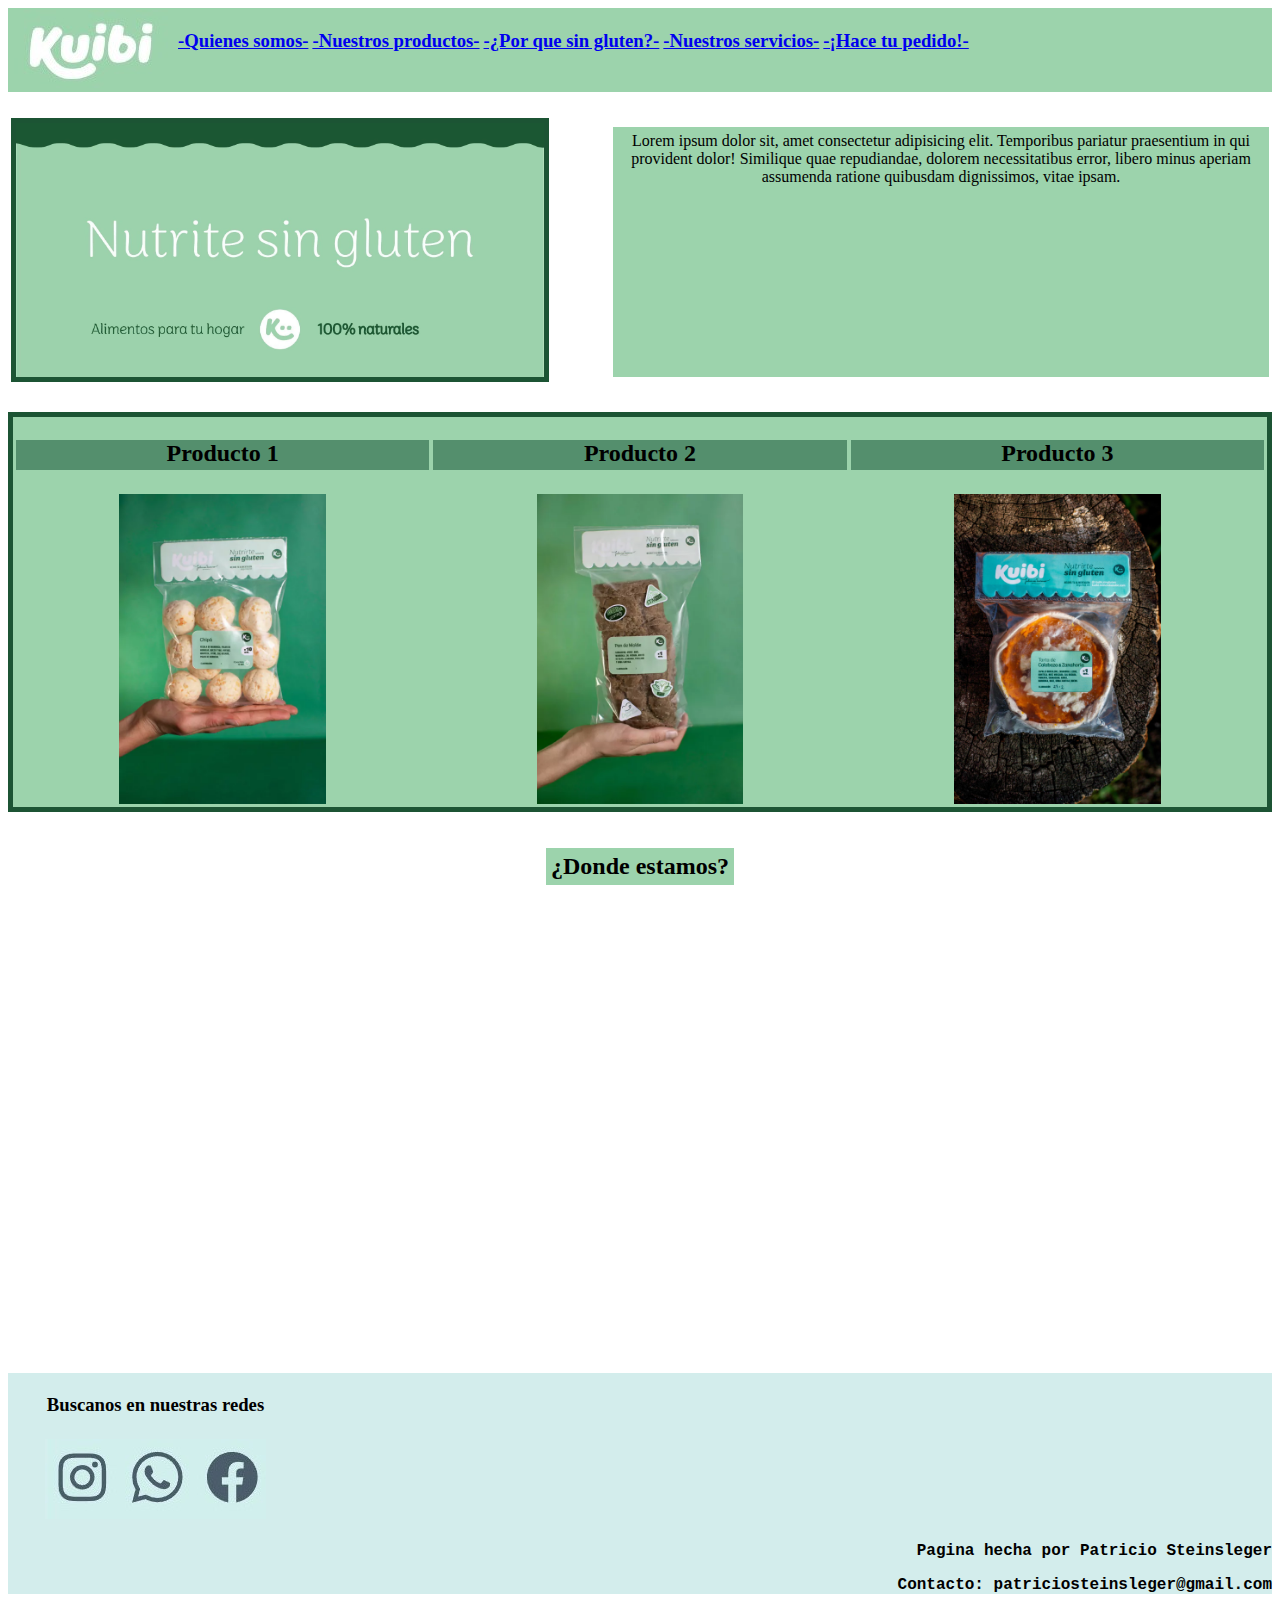
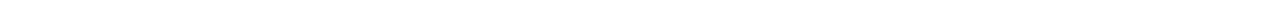
==== index.html @ 5eb5b75d "cambio a flex de nuestros" ====
<!DOCTYPE html>
<html lang="en">
<head>
    <meta charset="UTF-8">
    <meta name="viewport" content="width=device-width, initial-scale=1.0">
    <title>Document</title>
    <link rel="stylesheet" href="../CSS/styles.css">
</head>
<body>
    <header id="head">
        <img id="logo" src="./IMG/logo.jpg" alt="Logo kuibi">
        <div id="menu-nav"><nav><table><tr><td id="txt-head"><a href="./Paginas/quienes-somos.html"><h3>-Quienes somos-</h3></a></td> 
            <td id="txt-head"><a href="./Paginas/nuestros-p.html"><h3>-Nuestros productos-</h3></a></td>
            <td id="txt-head"><a href="./Paginas/sin-gluten.html"><h3>-¿Por que sin gluten?-</h3></a></td>
            <td id="txt-head"><a href="./Paginas/servicios.html"><h3>-Nuestros servicios-</h3></a></td>
            <td id="txt-head"><a href="https://kuibi.mitiendanube.com/productos/"><h3>-¡Hace tu pedido!-</h3></a></tr></td>
    </table></div> </header>

<p></p>

<section>
    <table>
        <tr>
        <td><img id="main1" src="../IMG/main 1.webp" alt="kuibi, nutrite sin gluten"></td>
        <td><p id="txt-main1">Lorem ipsum dolor sit, amet consectetur adipisicing elit. Temporibus pariatur praesentium in qui provident dolor! Similique quae repudiandae, dolorem necessitatibus error, libero minus aperiam assumenda ratione quibusdam dignissimos, vitae ipsam. </tr></p>
    </tr>
    </table>
</section>

<p></p>

<Section id="tabla-prod-1"><table> <tr>
    <td><h2 id="tabla-prod-index">Producto 1</h2></td>
    <td><h2 id="tabla-prod-index">Producto 2</h2></td>
    <td><h2 id="tabla-prod-index">Producto 3</h2></td>
</tr>

<tr>
    <td><img id="tabla-prod-img" src="../IMG/chipa.webp" alt="chipa"></td>
    <td><img id="tabla-prod-img" src="../IMG/pan-molde.webp" alt="pan de molde"></td>
    <td><img id="tabla-prod-img" src="../IMG/tarta-c.webp" alt="tarta de calabaza"></td>
</tr>

</table>

</Section>

<br>
<br>
<section>

    <h2 id="donde-estamos">¿Donde estamos?</h2> 
<br>
</section>

<section>
<p></p>
    <iframe id="mapa" src="https://www.google.com/maps/embed?pb=!1m18!1m12!1m3!1d314.72674366244917!2d-65.30485455877856!3d-26.816831592443336!2m3!1f0!2f0!3f0!3m2!1i1024!2i768!4f13.1!3m3!1m2!1s0x942243b03d2213b9%3A0x8ba1349583679317!2sCorralon.net%20-%20Materiales%20para%20la%20Construcci%C3%B3n%20en%20Yerba%20Buena%20Tucum%C3%A1n!5e0!3m2!1ses!2sar!4v1715132664530!5m2!1ses!2sar" width=100% height="450" style="border:0;" allowfullscreen="" loading="lazy" referrerpolicy="no-referrer-when-downgrade"></iframe>

</section>

<footer id="tabla-abajo">

<table > <!--tabla de abajo-->
<tr>
    <th><p id="texto-relleno-1"></p></th>
    <th><h3>Buscanos en nuestras redes</h3></th>
    <th></th>
</tr>
<tr>
    <th><p></p></th>
    <th><img src="../IMG/logos-contacto.jpg" alt="Logo de whatsapp, instagram y facebook"></th>
</tr>

</table>

<p id="texto-firma">Pagina hecha por Patricio Steinsleger</p>
<p id="texto-firma">Contacto: patriciosteinsleger@gmail.com</p>
</footer>
</body>
</html>
---- CSS/styles.css ----
*{
    box-sizing: border-box;
}

#txt-head{
    flex-direction: row;
    border-collapse: separate;
    border-spacing: 10px;
    }

#head {
    background-color: #9cd3ac;
}

#menu-nav{
    display: flex;
    display: inline-block;
    vertical-align: 80%;
}


#main1 {
    width: 90%;
    height: 90%;
    border: 5px solid #1c5434;
}

#txt-main1 {
    display: inline-block;
    justify-content: center;
    text-align: center;
    padding: 5px ; background-color:#9cd3ac;
    height: 250px;
}

#tabla-prod-index{
text-align: center;
background-color: #548f6d;
height: 30px;
}

#tabla-prod-1{
    background-color: #9cd3ac;
    border: 5px solid #1c5434
}

#tabla-prod-img {
    max-width:50%;
    max-height: 50%;
    display: block;
    margin-left: auto;
    margin-right: auto;
    border: 5px #1f4e34;
}


#donde-estamos{
    display: table; 
    margin: 0px auto 0px auto; 
    padding: 5px ; background-color:#9cd3ac;
    border: 5px #1c5434;
    
}

#mapa {
    border: 5px #1c5434;
}

#tabla-abajo{
    background-color: #d3edec;
}

#texto-relleno-1{
    width: 30px;
}

#texto-firma {
    text-align: right;
    font-family: 'Courier New', Courier, monospace;
    font-weight: bold;
}


/* Uso de flexbox (nuestros-p) */
#lista-head{
    display: flex;
    flex-direction: row;
    background-color: #9cd2ac;

}

.logo-head{
    flex-direction: column;
    list-style: none;
    margin-left: 15vw;
    align-self: right;
}

.txt-head{
    flex-direction: column;
    text-align: justify;
    list-style:none;
    background-color: #b1d6bc ;
    align-self: left;
    margin-left: 8px;
    padding: 5px 0px 5px;

}

#flex-productos{
    display: flex;
    flex-wrap: wrap;
    width: fit-content;
    text-align: center;
    background-color: #548f6d;
    justify-content: center;
}

#items-comida {
width: fit-content;
text-align: center;
background-color: #294d38;
border: #294d38;
}

.img-comida{
    width: 29vw;
    height: auto;
}

.item-grid {
    display: flex;
    flex-direction: column;
    margin: 20px;
}

#logos-contacto{
    background-color: #d3edec
}

.texto-foot {
    text-align: end;
}

/* Viewports */

@media all and (max-width: 600px){

.texto-titulo{
text-align: center;
}

.img-comida{
    width: 40vw;
    height: auto;
    align-items: center;
}

#lista-head{
flex-direction: column;
}
}
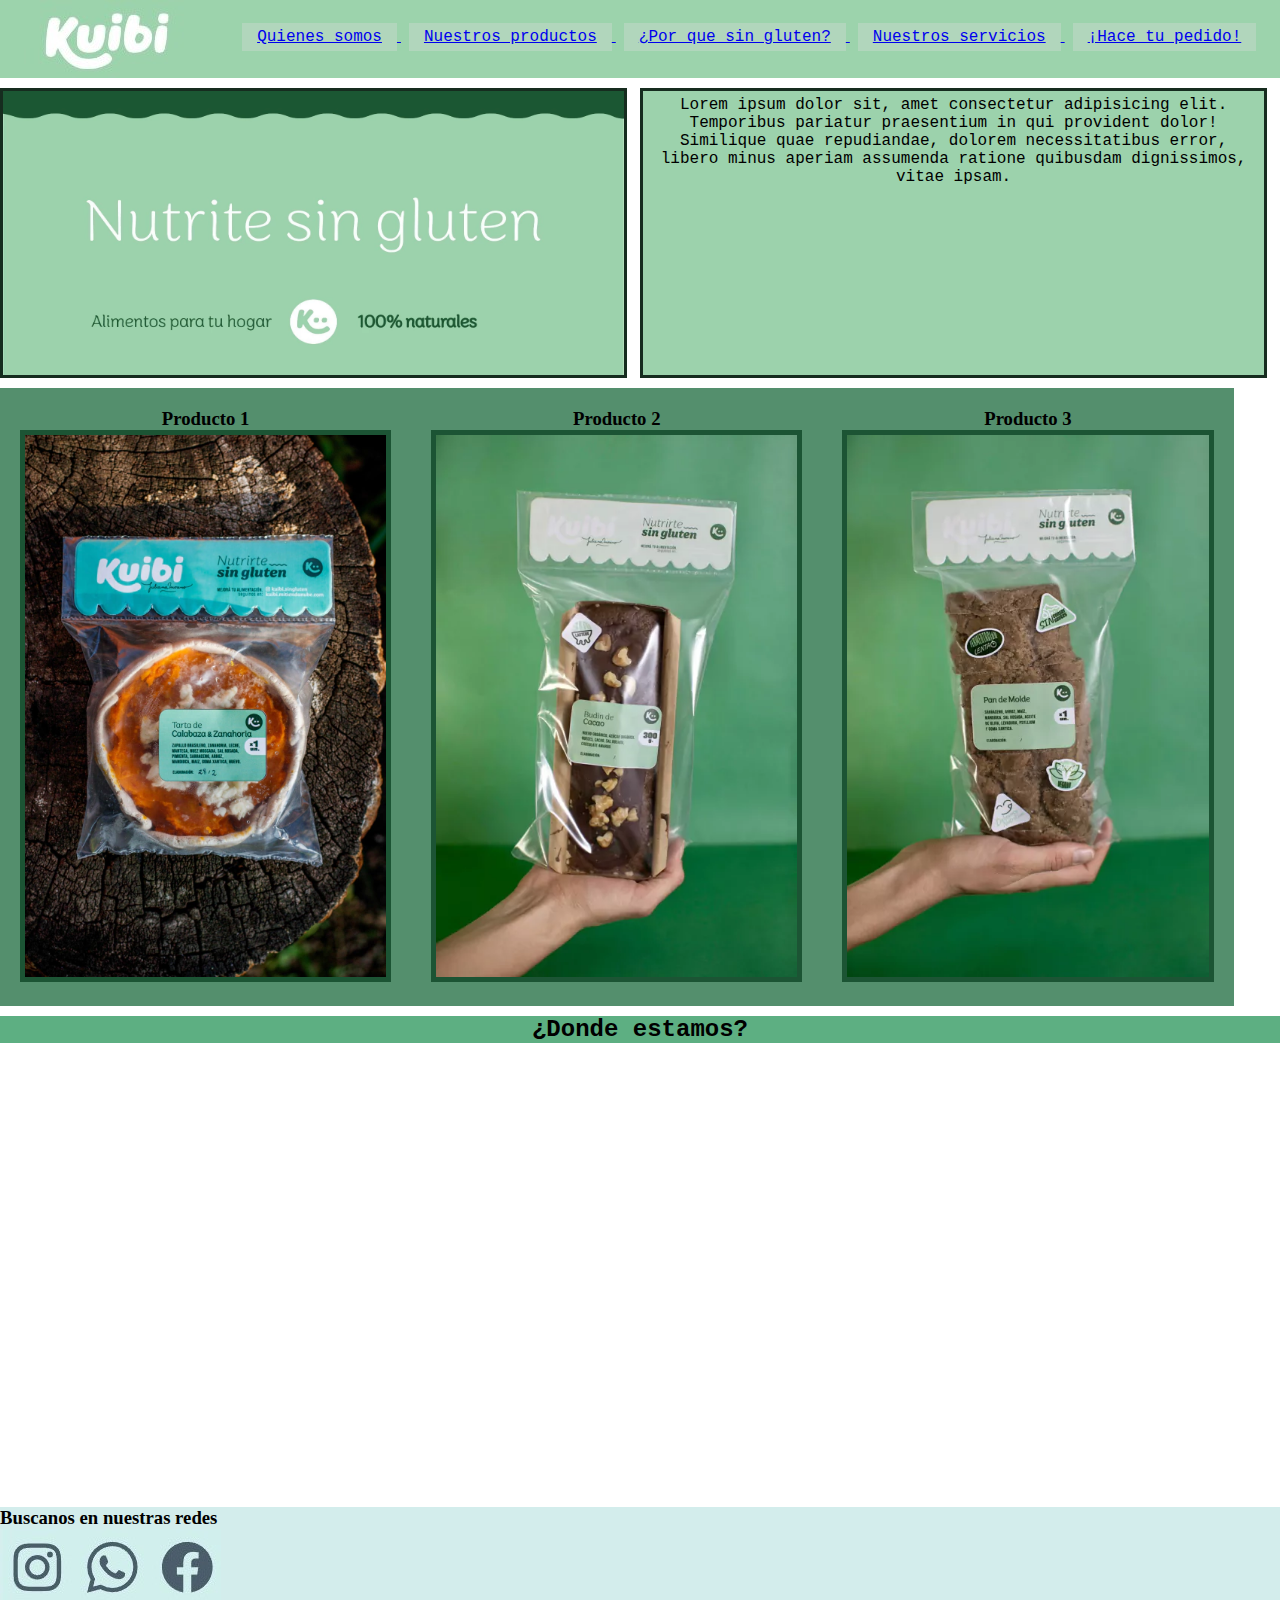
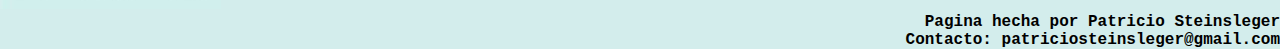
==== commit ae18a235: "Correcciones del profesor" ====
--- a/index.html
+++ b/index.html
@@ -1,81 +1,93 @@
 <!DOCTYPE html>
 <html lang="en">
+
 <head>
     <meta charset="UTF-8">
     <meta name="viewport" content="width=device-width, initial-scale=1.0">
     <title>Document</title>
     <link rel="stylesheet" href="../CSS/styles.css">
 </head>
+
 <body>
-    <header id="head">
-        <img id="logo" src="./IMG/logo.jpg" alt="Logo kuibi">
-        <div id="menu-nav"><nav><table><tr><td id="txt-head"><a href="./Paginas/quienes-somos.html"><h3>-Quienes somos-</h3></a></td> 
-            <td id="txt-head"><a href="./Paginas/nuestros-p.html"><h3>-Nuestros productos-</h3></a></td>
-            <td id="txt-head"><a href="./Paginas/sin-gluten.html"><h3>-¿Por que sin gluten?-</h3></a></td>
-            <td id="txt-head"><a href="./Paginas/servicios.html"><h3>-Nuestros servicios-</h3></a></td>
-            <td id="txt-head"><a href="https://kuibi.mitiendanube.com/productos/"><h3>-¡Hace tu pedido!-</h3></a></tr></td>
-    </table></div> </header>
+    <header class="head">
+        <img class="logo" src="./IMG/logo.jpg" alt="Logo kuibi">
+        <div>
+            <nav class="menu-nav">
+                <a href="./Paginas/quienes-somos.html">
+                    <p class="txt-head">Quienes somos</p>
+                </a>
+                <a href="./Paginas/nuestros-p.html">
+                    <p class="txt-head">Nuestros productos</p>
+                </a>
+                <a href="./Paginas/sin-gluten.html">
+                    <p class="txt-head">¿Por que sin gluten?</p>
+                </a>
+                <a href="./Paginas/servicios.html">
+                    <p class="txt-head">Nuestros servicios</p>
+                </a>
+                <a href="https://kuibi.mitiendanube.com/productos/">
+                    <p class="txt-head">¡Hace tu pedido!</p>
+                </a>
+            </nav>
+        </div>
+    </header>
 
-<p></p>
+    <main>
 
-<section>
-    <table>
-        <tr>
-        <td><img id="main1" src="../IMG/main 1.webp" alt="kuibi, nutrite sin gluten"></td>
-        <td><p id="txt-main1">Lorem ipsum dolor sit, amet consectetur adipisicing elit. Temporibus pariatur praesentium in qui provident dolor! Similique quae repudiandae, dolorem necessitatibus error, libero minus aperiam assumenda ratione quibusdam dignissimos, vitae ipsam. </tr></p>
-    </tr>
-    </table>
-</section>
+        <section class="imagen-y-txt">
+            <img class="main1" src="../IMG/main 1.webp" alt="kuibi, nutrite sin gluten"></td>
+            <div class="txt-main1"><p>Lorem ipsum dolor sit, amet consectetur adipisicing elit. Temporibus
+                pariatur
+                praesentium in qui provident dolor! Similique quae repudiandae, dolorem necessitatibus
+                error, libero minus aperiam assumenda ratione quibusdam dignissimos, vitae ipsam.</p>
+                </div>
+        </section>
 
-<p></p>
+        <section class="flex-productos">
+            <div class="item-grid">
+                <div>
+                    <h3>Producto 1</h3>
+                </div>
 
-<Section id="tabla-prod-1"><table> <tr>
-    <td><h2 id="tabla-prod-index">Producto 1</h2></td>
-    <td><h2 id="tabla-prod-index">Producto 2</h2></td>
-    <td><h2 id="tabla-prod-index">Producto 3</h2></td>
-</tr>
+                <div class=><img class="img-comida" src="./IMG/tarta-c.webp" alt="budin de cacao"></div>
+            </div>
 
-<tr>
-    <td><img id="tabla-prod-img" src="../IMG/chipa.webp" alt="chipa"></td>
-    <td><img id="tabla-prod-img" src="../IMG/pan-molde.webp" alt="pan de molde"></td>
-    <td><img id="tabla-prod-img" src="../IMG/tarta-c.webp" alt="tarta de calabaza"></td>
-</tr>
+            <div class="item-grid">
+                <div>
+                    <h3>Producto 2</h3>
+                </div>
 
-</table>
+                <div><img class="img-comida" src="./IMG/budin-cc.webp" alt="budin de cacao"></div>
+            </div>
 
-</Section>
+            <div class="item-grid">
+                <div>
+                    <h3>Producto 3</h3>
+                </div>
 
-<br>
-<br>
-<section>
+                <div><img class="img-comida" src="./IMG/pan-molde.webp" alt="budin de cacao"></div>
+        </section>
 
-    <h2 id="donde-estamos">¿Donde estamos?</h2> 
-<br>
-</section>
+        <section>
+            <h2 class="titulo-principal">¿Donde estamos?</h2>
+            <iframe class="mapa"
+                src="https://www.google.com/maps/embed?pb=!1m18!1m12!1m3!1d314.72674366244917!2d-65.30485455877856!3d-26.816831592443336!2m3!1f0!2f0!3f0!3m2!1i1024!2i768!4f13.1!3m3!1m2!1s0x942243b03d2213b9%3A0x8ba1349583679317!2sCorralon.net%20-%20Materiales%20para%20la%20Construcci%C3%B3n%20en%20Yerba%20Buena%20Tucum%C3%A1n!5e0!3m2!1ses!2sar!4v1715132664530!5m2!1ses!2sar"
+                width=100% height="450" style="border: 5px" allowfullscreen="" loading="lazy"
+                referrerpolicy="no-referrer-when-downgrade"></iframe>
+        </section>
 
-<section>
-<p></p>
-    <iframe id="mapa" src="https://www.google.com/maps/embed?pb=!1m18!1m12!1m3!1d314.72674366244917!2d-65.30485455877856!3d-26.816831592443336!2m3!1f0!2f0!3f0!3m2!1i1024!2i768!4f13.1!3m3!1m2!1s0x942243b03d2213b9%3A0x8ba1349583679317!2sCorralon.net%20-%20Materiales%20para%20la%20Construcci%C3%B3n%20en%20Yerba%20Buena%20Tucum%C3%A1n!5e0!3m2!1ses!2sar!4v1715132664530!5m2!1ses!2sar" width=100% height="450" style="border:0;" allowfullscreen="" loading="lazy" referrerpolicy="no-referrer-when-downgrade"></iframe>
+</body>
 
-</section>
+</main>
+<!--tabla de abajo-->
+<footer class="footer">
+    <p class="texto-relleno-1">
+    <h3>Buscanos en nuestras redes</h3>
+    </p>
+    <img src="../IMG/logos-contacto.jpg" alt="Logo de whatsapp, instagram y facebook"></th>
 
-<footer id="tabla-abajo">
+    <p class="texto-firma">Pagina hecha por Patricio Steinsleger</p>
+    <p class="texto-firma">Contacto: patriciosteinsleger@gmail.com</p>
+</footer>
 
-<table > <!--tabla de abajo-->
-<tr>
-    <th><p id="texto-relleno-1"></p></th>
-    <th><h3>Buscanos en nuestras redes</h3></th>
-    <th></th>
-</tr>
-<tr>
-    <th><p></p></th>
-    <th><img src="../IMG/logos-contacto.jpg" alt="Logo de whatsapp, instagram y facebook"></th>
-</tr>
-
-</table>
-
-<p id="texto-firma">Pagina hecha por Patricio Steinsleger</p>
-<p id="texto-firma">Contacto: patriciosteinsleger@gmail.com</p>
-</footer>
-</body>
 </html>--- a/CSS/styles.css
+++ b/CSS/styles.css
@@ -1,51 +1,87 @@
-*{
+* {
+    margin: 0;
+    padding: 0;
     box-sizing: border-box;
 }
 
-#txt-head{
+.txt-head {
+    display: flex;
+    display: inline;
     flex-direction: row;
     border-collapse: separate;
     border-spacing: 10px;
-    }
-
-#head {
+    justify-content: center;
+    flex-wrap: wrap;
+    font-family: bold, "Courier New";
+}
+
+.head {
     background-color: #9cd3ac;
-}
-
-#menu-nav{
+    display: flex;
+    justify-content: space-around
+}
+
+.menu-nav {
     display: flex;
     display: inline-block;
-    vertical-align: 80%;
-}
-
-
-#main1 {
-    width: 90%;
-    height: 90%;
+    vertical-align: -150%;
+}
+
+.imagen-y-txt{
+    display: grid;
+    grid-template-columns: 1fr 1fr;
+    grid-template-rows:300px;
+    padding-top: 10px;
+    font-family: "Courier New";
+}
+
+
+.main1 {
+    height: 290px;
+    width:49vw ;
     border: 5px solid #1c5434;
-}
-
-#txt-main1 {
+    display: inline;
+    grid-column: 1/2;
+    border: 3px solid #162c1f;
+    background-color: #9cd2ac;
+}
+
+.txt-main1 {
     display: inline-block;
-    justify-content: center;
-    text-align: center;
-    padding: 5px ; background-color:#9cd3ac;
-    height: 250px;
-}
-
-#tabla-prod-index{
-text-align: center;
-background-color: #548f6d;
-height: 30px;
-}
-
-#tabla-prod-1{
+    justify-content: top;
+    text-align: center;
+    padding: 5px;
+    background-color: #9cd3ac;
+    height: 290px;
+    width:49vw;
+    grid-column: 2/3;
+    border: 3px solid #162c1f;
+    background-color: #9cd2ac;
+    font-family: "Courier New";
+}
+
+.titulo-principal {
+    text-align: center;
+    display:block;
+    background-color: #5daf82;
+    margin-top: 10px;
+    margin-bottom: 10px;
+    font-family: "Courier New";
+}
+
+.tabla-prod-index {
+    align-items: center;
+    background-color: #548f6d;
+    height: 30px;
+}
+
+.tabla-prod-1 {
     background-color: #9cd3ac;
     border: 5px solid #1c5434
 }
 
-#tabla-prod-img {
-    max-width:50%;
+.tabla-prod-img {
+    max-width: 50%;
     max-height: 50%;
     display: block;
     margin-left: auto;
@@ -53,28 +89,20 @@
     border: 5px #1f4e34;
 }
 
-
-#donde-estamos{
-    display: table; 
-    margin: 0px auto 0px auto; 
-    padding: 5px ; background-color:#9cd3ac;
+.mapa {
     border: 5px #1c5434;
-    
-}
-
-#mapa {
-    border: 5px #1c5434;
-}
-
-#tabla-abajo{
+}
+
+.footer {
     background-color: #d3edec;
 }
 
-#texto-relleno-1{
+.texto-relleno-1 {
     width: 30px;
-}
-
-#texto-firma {
+    font-family: "Courier New";
+}
+
+.texto-firma {
     text-align: right;
     font-family: 'Courier New', Courier, monospace;
     font-weight: bold;
@@ -82,49 +110,51 @@
 
 
 /* Uso de flexbox (nuestros-p) */
-#lista-head{
+.lista-head {
     display: flex;
     flex-direction: row;
     background-color: #9cd2ac;
 
 }
 
-.logo-head{
+.logo-head {
     flex-direction: column;
     list-style: none;
-    margin-left: 15vw;
-    align-self: right;
-}
-
-.txt-head{
-    flex-direction: column;
+    
+}
+
+.txt-head {
+    flex-direction: row;
     text-align: justify;
-    list-style:none;
-    background-color: #b1d6bc ;
+    list-style: none;
+    background-color: #b1d6bc;
     align-self: left;
     margin-left: 8px;
-    padding: 5px 0px 5px;
-
-}
-
-#flex-productos{
+    margin-top: 25px;
+    padding: 5px 15px 5px;
+    font-family: "Courier New";
+}
+
+.flex-productos {
     display: flex;
     flex-wrap: wrap;
     width: fit-content;
     text-align: center;
     background-color: #548f6d;
     justify-content: center;
-}
-
-#items-comida {
-width: fit-content;
-text-align: center;
-background-color: #294d38;
-border: #294d38;
-}
-
-.img-comida{
+
+}
+
+.items-comida {
+    width: fit-content;
+    text-align: center;
+    background-color: #294d38;
+    border: 5px solid #1c5434;
+}
+
+.img-comida {
     width: 29vw;
+    border: 5px solid #1c5434;
     height: auto;
 }
 
@@ -134,29 +164,247 @@
     margin: 20px;
 }
 
-#logos-contacto{
+.logos-contacto {
     background-color: #d3edec
 }
 
 .texto-foot {
     text-align: end;
-}
+    background-color: #d3edec;
+    font-family: "Courier New";
+}
+.texto-buscanos{
+    background-color: #d3edec;
+    font-family: "Courier New";
+}
+
 
 /* Viewports */
 
-@media all and (max-width: 600px){
-
-.texto-titulo{
-text-align: center;
-}
-
-.img-comida{
-    width: 40vw;
-    height: auto;
-    align-items: center;
-}
-
-#lista-head{
-flex-direction: column;
-}
-}+@media all and (max-width: 600px) {
+
+    .imagen-y-txt{
+        display: grid;
+        grid-template-columns: 1fr;
+        grid-template-rows: 300px 300px;
+        padding-top: 10px;
+    }
+    
+    .logo{
+        width: 200px;
+        height: 100px;
+    }
+
+    .txt-head{
+        display: block;
+    }
+
+    .head {
+        background-color: #9cd3ac;
+        flex-direction: column;
+        justify-content: space-around
+    }
+    
+    .main1 {
+        height: 290px;
+        width:49vw ;
+        border: 5px solid #1c5434;
+        display: inline;
+        grid-column: 1/2;
+        border: 3px solid #162c1f;
+        background-color: #9cd2ac;
+    }
+    
+    .txt-main1 {
+        display: inline-block;
+        justify-content: top;
+        text-align: center;
+        padding: 5px;
+        background-color: #9cd3ac;
+        height: 290px;
+        width:49vw;
+        grid-column: -2/-1;
+        border: 3px solid #162c1f;
+        background-color: #9cd2ac
+    }
+
+    .titulo-principal {
+        text-align: center;
+    }
+
+    .img-comida {
+        width: 40vw;
+        height: auto;
+        align-items: center;
+    }
+
+    .lista-head {
+        flex-direction: column;
+    }
+
+    /* Viewports footer*/
+    .logos-contacto{
+        display: flex;
+        justify-content: center;
+    }
+
+    .txt-main1{
+        width: 100vw;
+    }
+
+    .main1{
+        width: 100vw;
+    }
+
+
+}
+
+
+/* Uso de grids (servicios) */
+
+@media screen and (max-width: 601px) {
+
+    .grid-servicios {
+        display: grid;
+        grid-template-columns: 1fr 1fr 1fr;
+        grid-template-rows: 80px 200px 80px 200px 80px 200px;
+        border: 1px solid #162c1f;
+        background-color: #5daf82;
+    }
+
+    .titulo-producto-servicios1 {
+        grid-column: 1/3;
+        border: 3px solid #162c1f;
+        background-color: #427458;
+        font-family: "Courier New";
+    }
+
+    .descripcion-producto-servicios1 {
+        grid-column: 1/3;
+        border: 3px solid #162c1f;
+    }
+
+    .img-producto-servicios1 {
+        grid-row: -7/ span -5;
+        max-width: 85%;
+        border: 3px solid #162c1f;
+        object-fit: cover;
+    }
+
+    .img-producto-servicios2 {
+        grid-row: -5/ span -3;
+        max-width: 85%;
+        border: 3px solid #162c1f;
+        object-fit: cover;
+    }
+
+    .img-producto-servicios3 {
+        grid-row: -3/ span -1;
+        max-width: 85%;
+        border: 3px solid #162c1f;
+        object-fit: cover;
+    }
+
+}
+
+.grid-servicios {
+    display: grid;
+    grid-template-columns: 1fr 1fr 1fr 1fr 1fr;
+    grid-template-rows: 80px 200px 80px 200px 80px 200px;
+    border: 1px solid #162c1f;
+    background-color: #5daf82;
+}
+
+.titulo-producto-servicios1 {
+    grid-column: 1/5;
+    border: 3px solid #162c1f;
+    background-color: #427458;
+    text-align: center;
+    padding: 20px;
+    font-family: "Courier New";
+}
+
+.descripcion-producto-servicios1 {
+    grid-column: 1/5;
+    border: 3px solid #162c1f;
+}
+
+.img-producto-servicios1 {
+    grid-row: -7/ span -5;
+    border: 3px solid #162c1f;
+    width: 280px;
+    height: 280px;
+}
+
+.img-producto-servicios2 {
+    grid-row: -5/ span -3;
+    width: 280px;
+    height: 280px;
+    border: 3px solid #162c1f;
+}
+
+.img-producto-servicios3 {
+    grid-row: -3/ span -1;
+    width: 280px;
+    height: 280px;
+    border: 3px solid #162c1f;
+}
+
+.mini-titulo{
+    background-color: #7fad94;
+    border: 5px, bold, #162c1f;
+    margin-top: 15px;
+    margin-bottom: 15px;
+    padding: 5px;
+    font-family: "Courier New";
+}
+
+
+.mini-titulo-quienes1{
+    font-family: bold, "Courier New";
+    position: sticky;
+    top: 15px;
+    background-color: #7fad94;
+    border: 5px, bold, #162c1f;
+    margin-top: 15px;
+    margin-bottom: 15px;
+    padding: 5px;
+    text-align: center;
+    font-family: "Courier New";
+}
+
+.mini-titulo-quienes2{
+    font-family: bold, "Courier New";
+    position: sticky;
+    top: 15px;
+    background-color: #7fad94;
+    border: 5px, bold, #162c1f;
+    margin-top: 15px;
+    margin-bottom: 15px;
+    padding: 5px;
+    text-align: center;
+    font-family: "Courier New";
+}
+
+.mini-titulo-quienes3{
+    font-family: bold, "Courier New";
+    position: sticky;
+    top: 15px;
+    background-color: #7fad94;
+    border: 5px, bold, #162c1f;
+    margin-top: 15px;
+    margin-bottom: 15px;
+    padding: 5px;
+    text-align: center;
+    font-family: "Courier New";
+}
+
+.img-sin-gluten{
+    float: left;
+    margin: 5px;
+    border: 3px solid #162c1f;
+    background-color: #162c1f;
+    width: 250px;
+    height: 200px;
+}
+
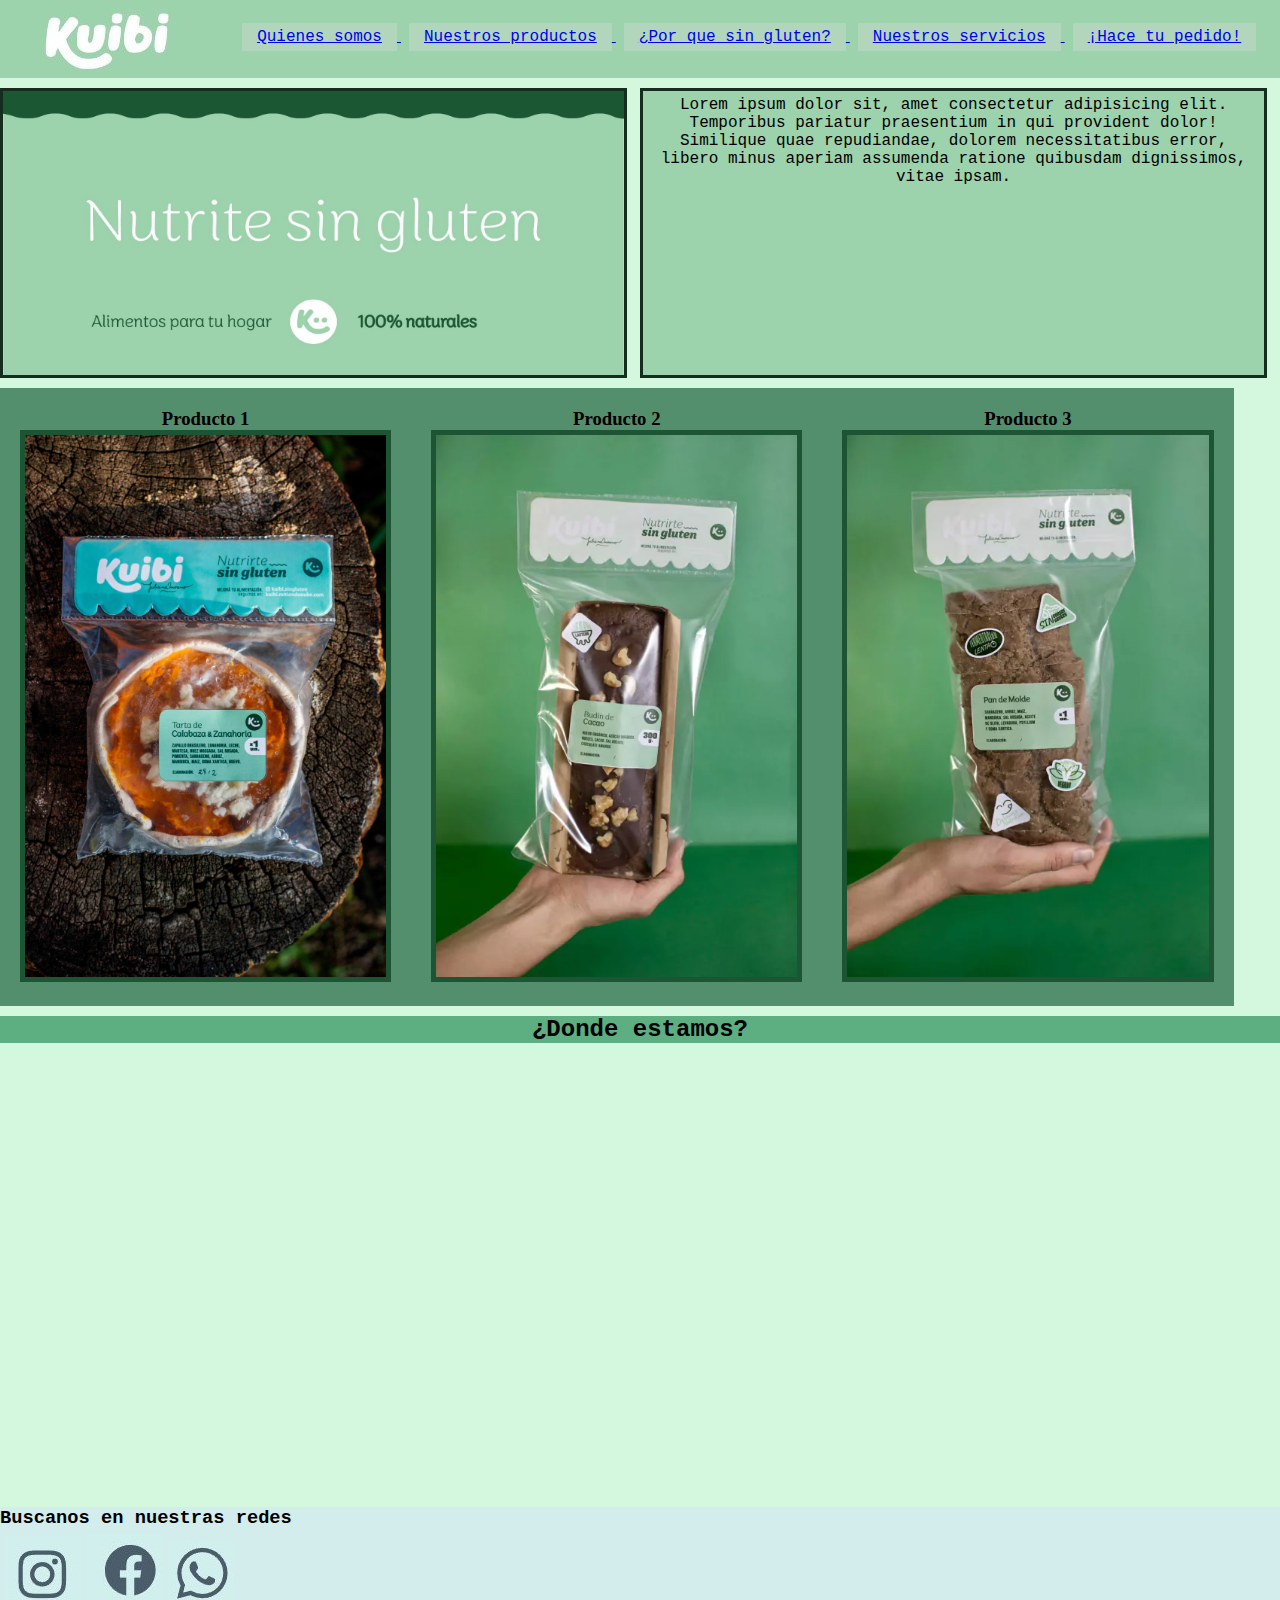
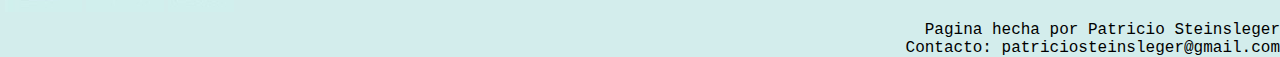
==== commit 123222c4: "agregado de nesting y de @if" ====
--- a/index.html
+++ b/index.html
@@ -8,7 +8,7 @@
     <link rel="stylesheet" href="../CSS/styles.css">
 </head>
 
-<body>
+<body class="fondogral">
     <header class="head">
         <img class="logo" src="./IMG/logo.jpg" alt="Logo kuibi">
         <div>
@@ -79,15 +79,22 @@
 </body>
 
 </main>
-<!--tabla de abajo-->
-<footer class="footer">
-    <p class="texto-relleno-1">
-    <h3>Buscanos en nuestras redes</h3>
-    </p>
-    <img src="../IMG/logos-contacto.jpg" alt="Logo de whatsapp, instagram y facebook"></th>
-
-    <p class="texto-firma">Pagina hecha por Patricio Steinsleger</p>
-    <p class="texto-firma">Contacto: patriciosteinsleger@gmail.com</p>
+<footer>
+    <article>
+        <h3 class="texto-buscanos">Buscanos en nuestras redes</h3>
+        <section class="logos-contacto">
+            <a class="logos-footer-insta" href="https://www.instagram.com/kuibi.singluten/"><img
+                    src="../IMG/logo-insta.jpg" alt="logo de instagam"></a>
+            <a href="https://www.facebook.com"><img class="logos-footer-fb" src="../IMG/logo-fb.jpg"
+                    alt="logo de facebook"></a>
+            <a href="https://web.whatsapp.com/"><img class="logos-footer-wp" src="../IMG/logo-wp.png"
+                    alt="logo de whatsapp"></a>
+        </section>
+        <section>
+            <p class="texto-foot">Pagina hecha por Patricio Steinsleger</p>
+            <p class="texto-foot">Contacto: patriciosteinsleger@gmail.com</p>
+        </section>
+    </article>
 </footer>
 
 </html>--- a/CSS/styles.css
+++ b/CSS/styles.css
@@ -1,410 +1,388 @@
 * {
-    margin: 0;
-    padding: 0;
-    box-sizing: border-box;
+  margin: 0;
+  padding: 0;
+  box-sizing: border-box;
+}
+
+/* Variables */
+/* Me gustaria poder cambiar el color de fondo acorde a la hora, pero creo que aun no llegamos a eso */
+.fondogral {
+  background-color: #d3f8de;
 }
 
 .txt-head {
-    display: flex;
-    display: inline;
-    flex-direction: row;
-    border-collapse: separate;
-    border-spacing: 10px;
-    justify-content: center;
-    flex-wrap: wrap;
-    font-family: bold, "Courier New";
+  display: flex;
+  display: inline;
+  flex-direction: row;
+  border-collapse: separate;
+  border-spacing: 10px;
+  justify-content: center;
+  flex-wrap: wrap;
+  font-family: bold, "Courier New";
+  font-size: 16px;
+}
+
+.txt-head:hover {
+  font-size: 20px;
 }
 
 .head {
+  background-color: #9cd3ac;
+  display: flex;
+  justify-content: space-around;
+}
+
+.menu-nav {
+  display: flex;
+  display: inline-block;
+  vertical-align: -150%;
+}
+
+.imagen-y-txt {
+  display: grid;
+  grid-template-columns: 1fr 1fr;
+  grid-template-rows: 300px;
+  padding-top: 10px;
+  font-family: "Courier New";
+}
+
+.main1 {
+  height: 290px;
+  width: 49vw;
+  border: 5px solid #1c5434;
+  display: inline;
+  grid-column: 1/2;
+  border: 3px solid #162c1f;
+  background-color: #9cd2ac;
+}
+
+.txt-main1 {
+  display: inline-block;
+  justify-content: top;
+  text-align: center;
+  padding: 5px;
+  background-color: #9cd3ac;
+  height: 290px;
+  width: 49vw;
+  grid-column: 2/3;
+  border: 3px solid #162c1f;
+  background-color: #9cd2ac;
+  font-family: "Courier New";
+}
+
+.titulo-principal {
+  text-align: center;
+  display: block;
+  background-color: #5daf82;
+  margin-top: 10px;
+  margin-bottom: 10px;
+  font-family: "Courier New";
+}
+
+.tabla-prod-index {
+  align-items: center;
+  background-color: #548f6d;
+  height: 30px;
+}
+
+.tabla-prod-1 {
+  background-color: #9cd3ac;
+  border: 5px solid #1c5434;
+}
+
+.tabla-prod-img {
+  max-width: 50%;
+  max-height: 50%;
+  display: block;
+  margin-left: auto;
+  margin-right: auto;
+  border: 5px #1f4e34;
+}
+
+.mapa {
+  border: 5px #1c5434;
+}
+
+.footer {
+  background-color: #d3edec;
+}
+
+.texto-relleno-1 {
+  width: 30px;
+  font-family: "Courier New";
+}
+
+.texto-firma {
+  text-align: right;
+  font-family: "Courier New", Courier, monospace;
+  font-weight: bold;
+}
+
+/* Uso de flexbox (nuestros-p) */
+.lista-head {
+  display: flex;
+  flex-direction: row;
+  background-color: #9cd2ac;
+}
+
+.logo-head {
+  flex-direction: column;
+  list-style: none;
+}
+
+.txt-head {
+  flex-direction: row;
+  text-align: justify;
+  list-style: none;
+  background-color: #b1d6bc;
+  align-self: left;
+  margin-left: 8px;
+  margin-top: 25px;
+  padding: 5px 15px 5px;
+  font-family: "Courier New";
+}
+
+.flex-productos {
+  display: flex;
+  flex-wrap: wrap;
+  width: fit-content;
+  text-align: center;
+  background-color: #548f6d;
+  justify-content: center;
+}
+
+.items-comida {
+  width: fit-content;
+  text-align: center;
+  background-color: #294d38;
+  border: 5px solid #1c5434;
+}
+
+.img-comida {
+  width: 29vw;
+  border: 5px solid #1c5434;
+  height: auto;
+}
+
+.item-grid {
+  display: flex;
+  flex-direction: column;
+  margin: 20px;
+}
+
+.logos-contacto {
+  background-color: #d3edec;
+  padding: 5px;
+}
+
+.texto-foot {
+  text-align: end;
+  background-color: #d3edec;
+  font-family: "Courier New";
+}
+
+.texto-buscanos {
+  background-color: #d3edec;
+  font-family: "Courier New";
+}
+
+/* Viewports */
+@media all and (max-width: 600px) {
+  .imagen-y-txt {
+    display: grid;
+    grid-template-columns: 1fr;
+    grid-template-rows: 300px 300px;
+    padding-top: 10px;
+  }
+  .logo {
+    width: 200px;
+    height: 100px;
+  }
+  .txt-head {
+    display: block;
+  }
+  .head {
     background-color: #9cd3ac;
-    display: flex;
-    justify-content: space-around
-}
-
-.menu-nav {
-    display: flex;
-    display: inline-block;
-    vertical-align: -150%;
-}
-
-.imagen-y-txt{
-    display: grid;
-    grid-template-columns: 1fr 1fr;
-    grid-template-rows:300px;
-    padding-top: 10px;
-    font-family: "Courier New";
-}
-
-
-.main1 {
+    flex-direction: column;
+    justify-content: space-around;
+  }
+  .main1 {
     height: 290px;
-    width:49vw ;
+    width: 49vw;
     border: 5px solid #1c5434;
     display: inline;
     grid-column: 1/2;
     border: 3px solid #162c1f;
     background-color: #9cd2ac;
-}
-
-.txt-main1 {
+  }
+  .txt-main1 {
     display: inline-block;
     justify-content: top;
     text-align: center;
     padding: 5px;
     background-color: #9cd3ac;
     height: 290px;
-    width:49vw;
-    grid-column: 2/3;
+    width: 49vw;
+    grid-column: -2/-1;
     border: 3px solid #162c1f;
     background-color: #9cd2ac;
-    font-family: "Courier New";
-}
-
-.titulo-principal {
+  }
+  .titulo-principal {
     text-align: center;
-    display:block;
-    background-color: #5daf82;
-    margin-top: 10px;
-    margin-bottom: 10px;
-    font-family: "Courier New";
-}
-
-.tabla-prod-index {
+  }
+  .img-comida {
+    width: 40vw;
+    height: auto;
     align-items: center;
-    background-color: #548f6d;
-    height: 30px;
-}
-
-.tabla-prod-1 {
-    background-color: #9cd3ac;
-    border: 5px solid #1c5434
-}
-
-.tabla-prod-img {
-    max-width: 50%;
-    max-height: 50%;
-    display: block;
-    margin-left: auto;
-    margin-right: auto;
-    border: 5px #1f4e34;
-}
-
-.mapa {
-    border: 5px #1c5434;
-}
-
-.footer {
-    background-color: #d3edec;
-}
-
-.texto-relleno-1 {
-    width: 30px;
-    font-family: "Courier New";
-}
-
-.texto-firma {
-    text-align: right;
-    font-family: 'Courier New', Courier, monospace;
-    font-weight: bold;
-}
-
-
-/* Uso de flexbox (nuestros-p) */
-.lista-head {
+  }
+  .lista-head {
+    flex-direction: column;
+  }
+  /* Viewports footer*/
+  .logos-contacto {
     display: flex;
-    flex-direction: row;
-    background-color: #9cd2ac;
-
-}
-
-.logo-head {
-    flex-direction: column;
-    list-style: none;
-    
-}
-
-.txt-head {
-    flex-direction: row;
-    text-align: justify;
-    list-style: none;
-    background-color: #b1d6bc;
-    align-self: left;
-    margin-left: 8px;
-    margin-top: 25px;
-    padding: 5px 15px 5px;
-    font-family: "Courier New";
-}
-
-.flex-productos {
-    display: flex;
-    flex-wrap: wrap;
-    width: fit-content;
-    text-align: center;
-    background-color: #548f6d;
     justify-content: center;
-
-}
-
-.items-comida {
-    width: fit-content;
-    text-align: center;
-    background-color: #294d38;
-    border: 5px solid #1c5434;
-}
-
-.img-comida {
-    width: 29vw;
-    border: 5px solid #1c5434;
-    height: auto;
-}
-
-.item-grid {
-    display: flex;
-    flex-direction: column;
-    margin: 20px;
-}
-
-.logos-contacto {
-    background-color: #d3edec
-}
-
-.texto-foot {
-    text-align: end;
-    background-color: #d3edec;
-    font-family: "Courier New";
-}
-.texto-buscanos{
-    background-color: #d3edec;
-    font-family: "Courier New";
-}
-
-
-/* Viewports */
-
-@media all and (max-width: 600px) {
-
-    .imagen-y-txt{
-        display: grid;
-        grid-template-columns: 1fr;
-        grid-template-rows: 300px 300px;
-        padding-top: 10px;
-    }
-    
-    .logo{
-        width: 200px;
-        height: 100px;
-    }
-
-    .txt-head{
-        display: block;
-    }
-
-    .head {
-        background-color: #9cd3ac;
-        flex-direction: column;
-        justify-content: space-around
-    }
-    
-    .main1 {
-        height: 290px;
-        width:49vw ;
-        border: 5px solid #1c5434;
-        display: inline;
-        grid-column: 1/2;
-        border: 3px solid #162c1f;
-        background-color: #9cd2ac;
-    }
-    
-    .txt-main1 {
-        display: inline-block;
-        justify-content: top;
-        text-align: center;
-        padding: 5px;
-        background-color: #9cd3ac;
-        height: 290px;
-        width:49vw;
-        grid-column: -2/-1;
-        border: 3px solid #162c1f;
-        background-color: #9cd2ac
-    }
-
-    .titulo-principal {
-        text-align: center;
-    }
-
-    .img-comida {
-        width: 40vw;
-        height: auto;
-        align-items: center;
-    }
-
-    .lista-head {
-        flex-direction: column;
-    }
-
-    /* Viewports footer*/
-    .logos-contacto{
-        display: flex;
-        justify-content: center;
-    }
-
-    .txt-main1{
-        width: 100vw;
-    }
-
-    .main1{
-        width: 100vw;
-    }
-
-
-}
-
-
+  }
+  .txt-main1 {
+    width: 100vw;
+  }
+  .main1 {
+    width: 100vw;
+  }
+}
 /* Uso de grids (servicios) */
-
 @media screen and (max-width: 601px) {
-
-    .grid-servicios {
-        display: grid;
-        grid-template-columns: 1fr 1fr 1fr;
-        grid-template-rows: 80px 200px 80px 200px 80px 200px;
-        border: 1px solid #162c1f;
-        background-color: #5daf82;
-    }
-
-    .titulo-producto-servicios1 {
-        grid-column: 1/3;
-        border: 3px solid #162c1f;
-        background-color: #427458;
-        font-family: "Courier New";
-    }
-
-    .descripcion-producto-servicios1 {
-        grid-column: 1/3;
-        border: 3px solid #162c1f;
-    }
-
-    .img-producto-servicios1 {
-        grid-row: -7/ span -5;
-        max-width: 85%;
-        border: 3px solid #162c1f;
-        object-fit: cover;
-    }
-
-    .img-producto-servicios2 {
-        grid-row: -5/ span -3;
-        max-width: 85%;
-        border: 3px solid #162c1f;
-        object-fit: cover;
-    }
-
-    .img-producto-servicios3 {
-        grid-row: -3/ span -1;
-        max-width: 85%;
-        border: 3px solid #162c1f;
-        object-fit: cover;
-    }
-
-}
-
-.grid-servicios {
+  .grid-servicios {
     display: grid;
-    grid-template-columns: 1fr 1fr 1fr 1fr 1fr;
+    grid-template-columns: 1fr 1fr 1fr;
     grid-template-rows: 80px 200px 80px 200px 80px 200px;
     border: 1px solid #162c1f;
     background-color: #5daf82;
+  }
+  .titulo-producto-servicios1 {
+    grid-column: 1/3;
+    border: 3px solid #162c1f;
+    background-color: #427458;
+    font-family: "Courier New";
+  }
+  .descripcion-producto-servicios1 {
+    grid-column: 1/3;
+    border: 3px solid #162c1f;
+  }
+  .img-producto-servicios1 {
+    grid-row: -7/span -5;
+    max-width: 85%;
+    border: 3px solid #162c1f;
+    object-fit: cover;
+  }
+  .img-producto-servicios2 {
+    grid-row: -5/span -3;
+    max-width: 85%;
+    border: 3px solid #162c1f;
+    object-fit: cover;
+  }
+  .img-producto-servicios3 {
+    grid-row: -3/span -1;
+    max-width: 85%;
+    border: 3px solid #162c1f;
+    object-fit: cover;
+  }
+}
+.grid-servicios {
+  display: grid;
+  grid-template-columns: 1fr 1fr 1fr 1fr 1fr;
+  grid-template-rows: 80px 200px 80px 200px 80px 200px;
+  border: 1px solid #162c1f;
+  background-color: #5daf82;
 }
 
 .titulo-producto-servicios1 {
-    grid-column: 1/5;
-    border: 3px solid #162c1f;
-    background-color: #427458;
-    text-align: center;
-    padding: 20px;
-    font-family: "Courier New";
+  grid-column: 1/5;
+  border: 3px solid #162c1f;
+  background-color: #427458;
+  text-align: center;
+  padding: 20px;
+  font-family: "Courier New";
 }
 
 .descripcion-producto-servicios1 {
-    grid-column: 1/5;
-    border: 3px solid #162c1f;
+  grid-column: 1/5;
+  border: 3px solid #162c1f;
 }
 
 .img-producto-servicios1 {
-    grid-row: -7/ span -5;
-    border: 3px solid #162c1f;
-    width: 280px;
-    height: 280px;
+  grid-row: -7/span -5;
+  border: 3px solid #162c1f;
+  width: 280px;
+  height: 280px;
 }
 
 .img-producto-servicios2 {
-    grid-row: -5/ span -3;
-    width: 280px;
-    height: 280px;
-    border: 3px solid #162c1f;
+  grid-row: -5/span -3;
+  width: 280px;
+  height: 280px;
+  border: 3px solid #162c1f;
 }
 
 .img-producto-servicios3 {
-    grid-row: -3/ span -1;
-    width: 280px;
-    height: 280px;
-    border: 3px solid #162c1f;
-}
-
-.mini-titulo{
-    background-color: #7fad94;
-    border: 5px, bold, #162c1f;
-    margin-top: 15px;
-    margin-bottom: 15px;
-    padding: 5px;
-    font-family: "Courier New";
-}
-
-
-.mini-titulo-quienes1{
-    font-family: bold, "Courier New";
-    position: sticky;
-    top: 15px;
-    background-color: #7fad94;
-    border: 5px, bold, #162c1f;
-    margin-top: 15px;
-    margin-bottom: 15px;
-    padding: 5px;
-    text-align: center;
-    font-family: "Courier New";
-}
-
-.mini-titulo-quienes2{
-    font-family: bold, "Courier New";
-    position: sticky;
-    top: 15px;
-    background-color: #7fad94;
-    border: 5px, bold, #162c1f;
-    margin-top: 15px;
-    margin-bottom: 15px;
-    padding: 5px;
-    text-align: center;
-    font-family: "Courier New";
-}
-
-.mini-titulo-quienes3{
-    font-family: bold, "Courier New";
-    position: sticky;
-    top: 15px;
-    background-color: #7fad94;
-    border: 5px, bold, #162c1f;
-    margin-top: 15px;
-    margin-bottom: 15px;
-    padding: 5px;
-    text-align: center;
-    font-family: "Courier New";
-}
-
-.img-sin-gluten{
-    float: left;
-    margin: 5px;
-    border: 3px solid #162c1f;
-    background-color: #162c1f;
-    width: 250px;
-    height: 200px;
-}
-
+  grid-row: -3/span -1;
+  width: 280px;
+  height: 280px;
+  border: 3px solid #162c1f;
+}
+
+.mini-titulo {
+  background-color: #7fad94;
+  border: 5px, bold, #162c1f;
+  margin-top: 15px;
+  margin-bottom: 15px;
+  padding: 5px;
+  font-family: "Courier New";
+}
+
+/* Uso de mixin */
+.mini-titulo-quienes1 {
+  font-family: "Courier New";
+  position: sticky;
+  text-align: center;
+  background-color: #7fad94;
+  border: 5px, bold, #162c1f;
+  margin-top: 15px;
+  margin-bottom: 15px;
+  padding: 5px;
+}
+
+.mini-titulo-quienes2 {
+  font-family: "Courier New";
+  position: sticky;
+  text-align: center;
+  top: 15px;
+  background-color: #7fad94;
+  border: 5px, bold, #162c1f;
+  margin-top: 15px;
+  margin-bottom: 15px;
+  padding: 5px;
+}
+
+.mini-titulo-quienes3 {
+  font-family: "Courier New";
+  position: sticky;
+  text-align: center;
+  top: 15px;
+  background-color: #7fad94;
+  border: 5px, bold, #162c1f;
+  margin-top: 15px;
+  margin-bottom: 15px;
+  padding: 5px;
+}
+
+.img-sin-gluten {
+  float: left;
+  margin: 5px;
+  border: 3px solid #162c1f;
+  background-color: #162c1f;
+  width: 250px;
+  height: 200px;
+}
+
+/*# sourceMappingURL=styles.css.map */
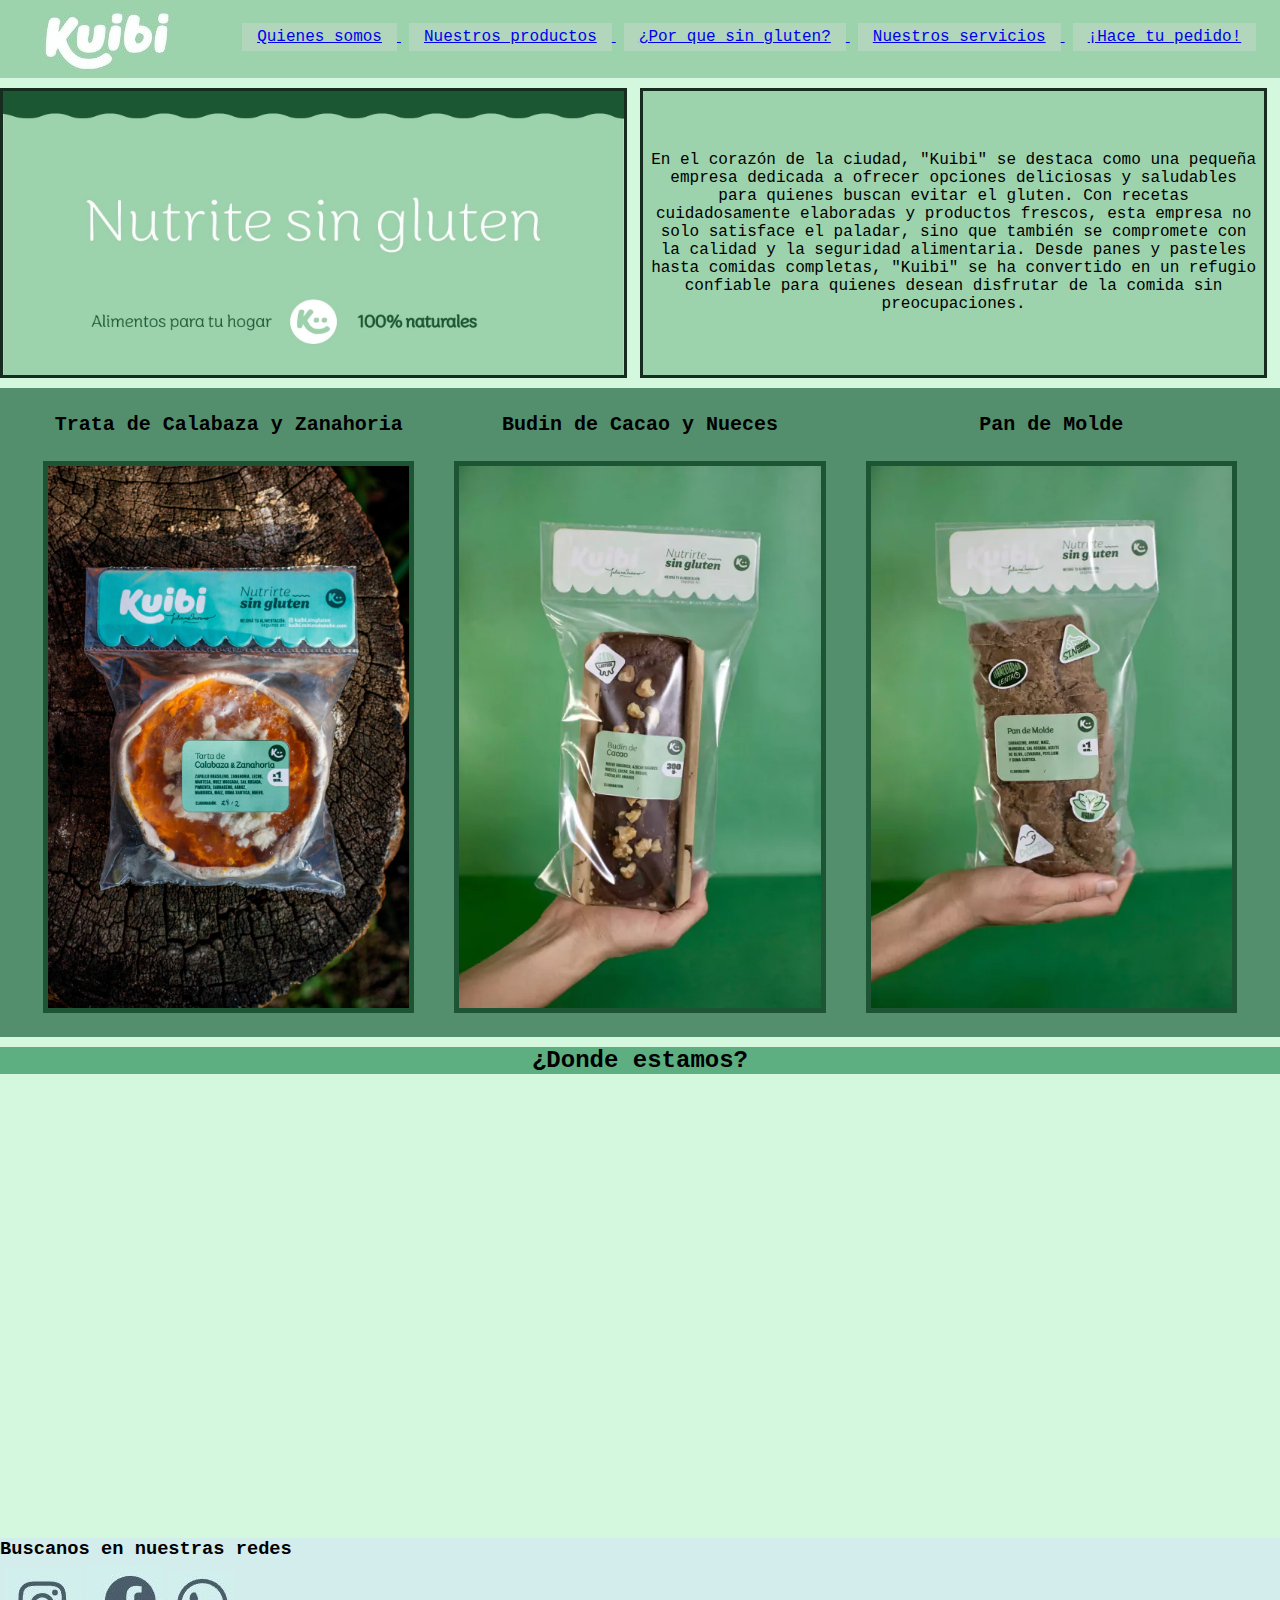
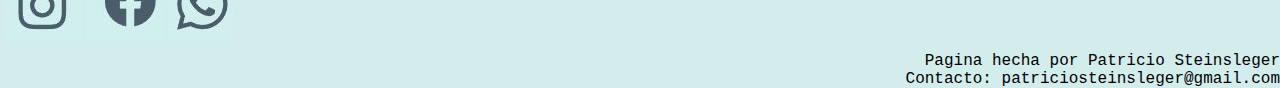
==== commit 2923b089: "agregado de contenido real, cambio de imagenes, agregado de nesting y botones" ====
--- a/index.html
+++ b/index.html
@@ -12,23 +12,26 @@
     <header class="head">
         <img class="logo" src="./IMG/logo.jpg" alt="Logo kuibi">
         <div>
+            
             <nav class="menu-nav">
                 <a href="./Paginas/quienes-somos.html">
                     <p class="txt-head">Quienes somos</p>
                 </a>
                 <a href="./Paginas/nuestros-p.html">
                     <p class="txt-head">Nuestros productos</p>
-                </a>
+                </a> 
                 <a href="./Paginas/sin-gluten.html">
                     <p class="txt-head">¿Por que sin gluten?</p>
-                </a>
+                </a> 
                 <a href="./Paginas/servicios.html">
                     <p class="txt-head">Nuestros servicios</p>
-                </a>
+                </a> 
                 <a href="https://kuibi.mitiendanube.com/productos/">
                     <p class="txt-head">¡Hace tu pedido!</p>
-                </a>
+                </a> 
+                </ul>
             </nav>
+        </ul>
         </div>
     </header>
 
@@ -36,17 +39,14 @@
 
         <section class="imagen-y-txt">
             <img class="main1" src="../IMG/main 1.webp" alt="kuibi, nutrite sin gluten"></td>
-            <div class="txt-main1"><p>Lorem ipsum dolor sit, amet consectetur adipisicing elit. Temporibus
-                pariatur
-                praesentium in qui provident dolor! Similique quae repudiandae, dolorem necessitatibus
-                error, libero minus aperiam assumenda ratione quibusdam dignissimos, vitae ipsam.</p>
+            <div class="txt-main1"><p> En el corazón de la ciudad, "Kuibi" se destaca como una pequeña empresa dedicada a ofrecer opciones deliciosas y saludables para quienes buscan evitar el gluten. Con recetas cuidadosamente elaboradas y productos frescos, esta empresa no solo satisface el paladar, sino que también se compromete con la calidad y la seguridad alimentaria. Desde panes y pasteles hasta comidas completas, "Kuibi" se ha convertido en un refugio confiable para quienes desean disfrutar de la comida sin preocupaciones. </p>
                 </div>
         </section>
 
         <section class="flex-productos">
             <div class="item-grid">
                 <div>
-                    <h3>Producto 1</h3>
+                    <h3 class="texto-indx-grid">Trata de Calabaza y Zanahoria</h3>
                 </div>
 
                 <div class=><img class="img-comida" src="./IMG/tarta-c.webp" alt="budin de cacao"></div>
@@ -54,7 +54,7 @@
 
             <div class="item-grid">
                 <div>
-                    <h3>Producto 2</h3>
+                    <h3 class="texto-indx-grid">Budin de Cacao y Nueces</h3>
                 </div>
 
                 <div><img class="img-comida" src="./IMG/budin-cc.webp" alt="budin de cacao"></div>
@@ -62,7 +62,7 @@
 
             <div class="item-grid">
                 <div>
-                    <h3>Producto 3</h3>
+                    <h3 class="texto-indx-grid">Pan de Molde</h3>
                 </div>
 
                 <div><img class="img-comida" src="./IMG/pan-molde.webp" alt="budin de cacao"></div>
--- a/CSS/styles.css
+++ b/CSS/styles.css
@@ -58,9 +58,9 @@
 
 .txt-main1 {
   display: inline-block;
-  justify-content: top;
-  text-align: center;
-  padding: 5px;
+  justify-content: center;
+  text-align: center;
+  padding: 60px 5px 5px 5px;
   background-color: #9cd3ac;
   height: 290px;
   width: 49vw;
@@ -68,6 +68,14 @@
   border: 3px solid #162c1f;
   background-color: #9cd2ac;
   font-family: "Courier New";
+}
+
+.texto-indx-grid{
+  padding: 5px 5px 25px 5px;
+  font-family: "Courier New";
+  font-size: 20px;
+  font-weight: 600;
+  text-justify: distribute;
 }
 
 .titulo-principal {
@@ -143,9 +151,10 @@
 }
 
 .flex-productos {
+  border-bottom: 50px #d3f8de;
   display: flex;
   flex-wrap: wrap;
-  width: fit-content;
+  width: 100vw;
   text-align: center;
   background-color: #548f6d;
   justify-content: center;
@@ -255,7 +264,7 @@
   .grid-servicios {
     display: grid;
     grid-template-columns: 1fr 1fr 1fr;
-    grid-template-rows: 80px 200px 80px 200px 80px 200px;
+    grid-template-rows: 80px 00px 80px 200px 80px 200px;
     border: 1px solid #162c1f;
     background-color: #5daf82;
   }
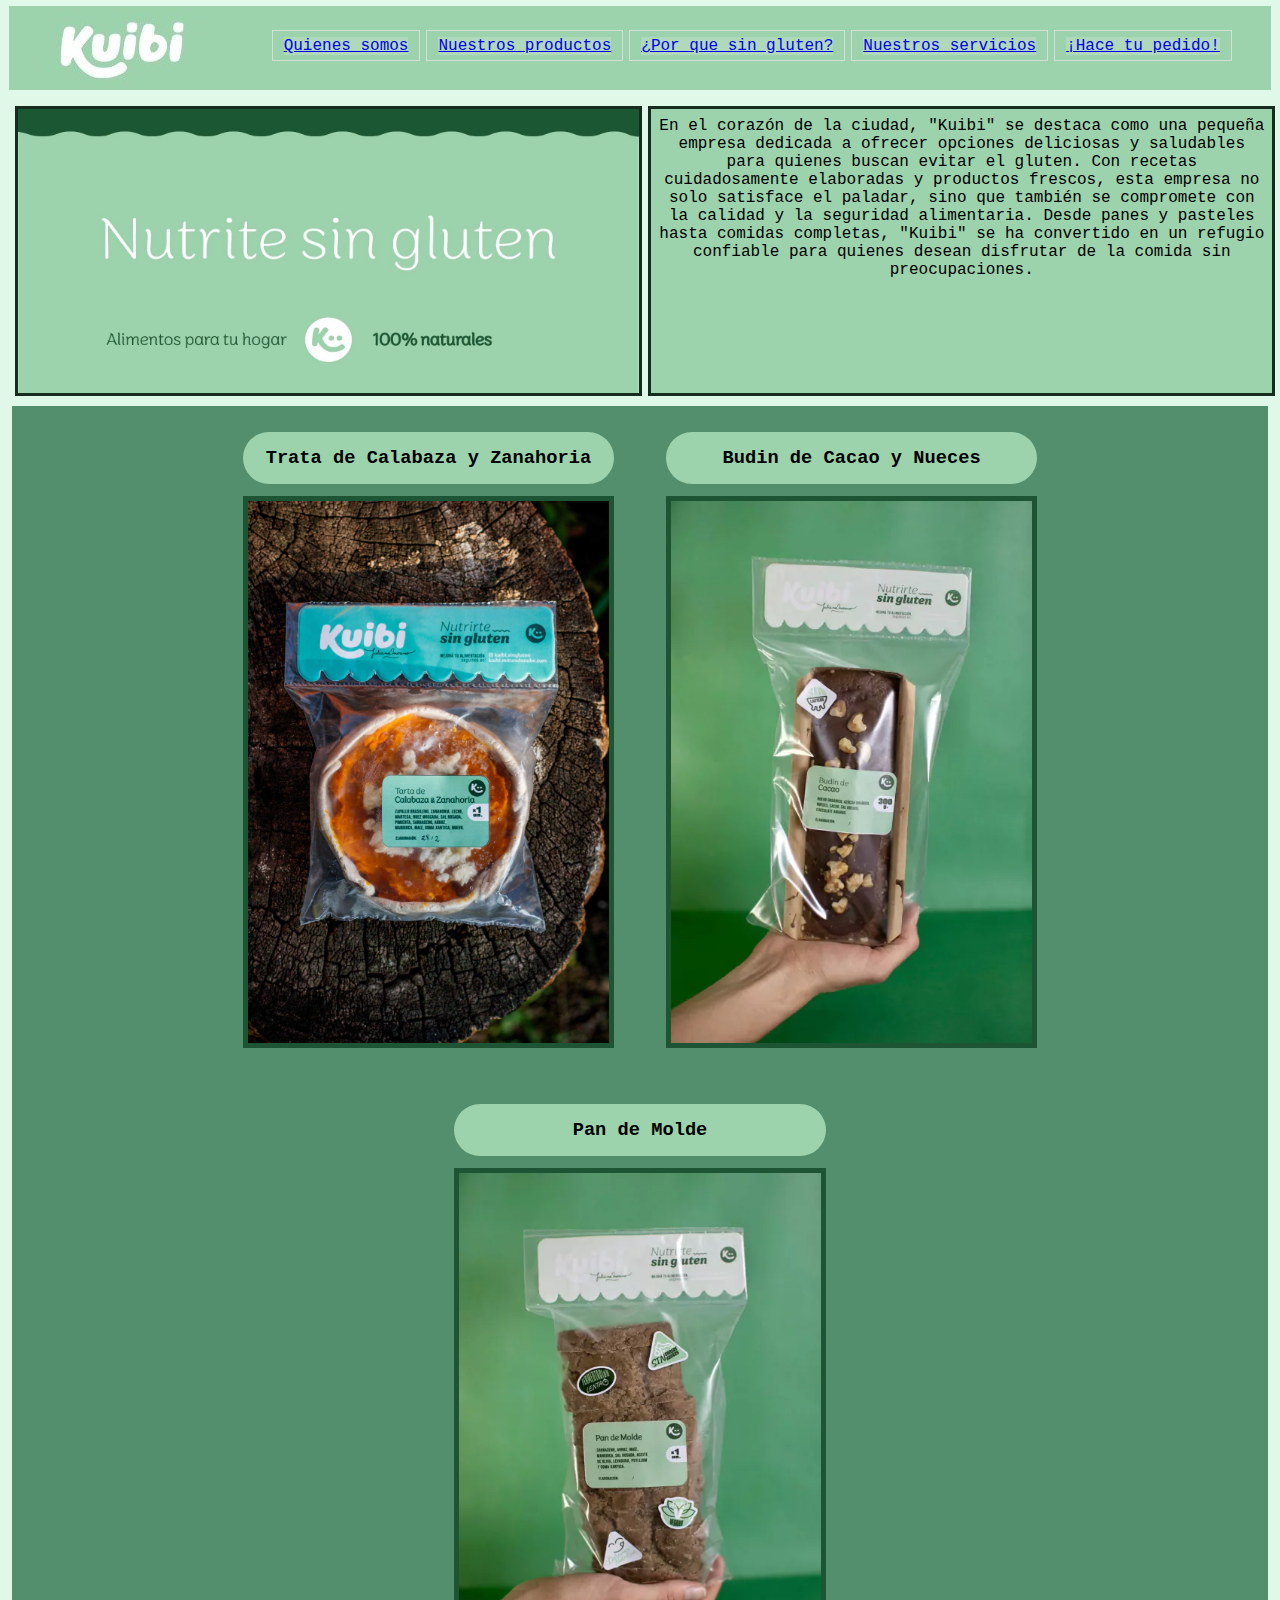
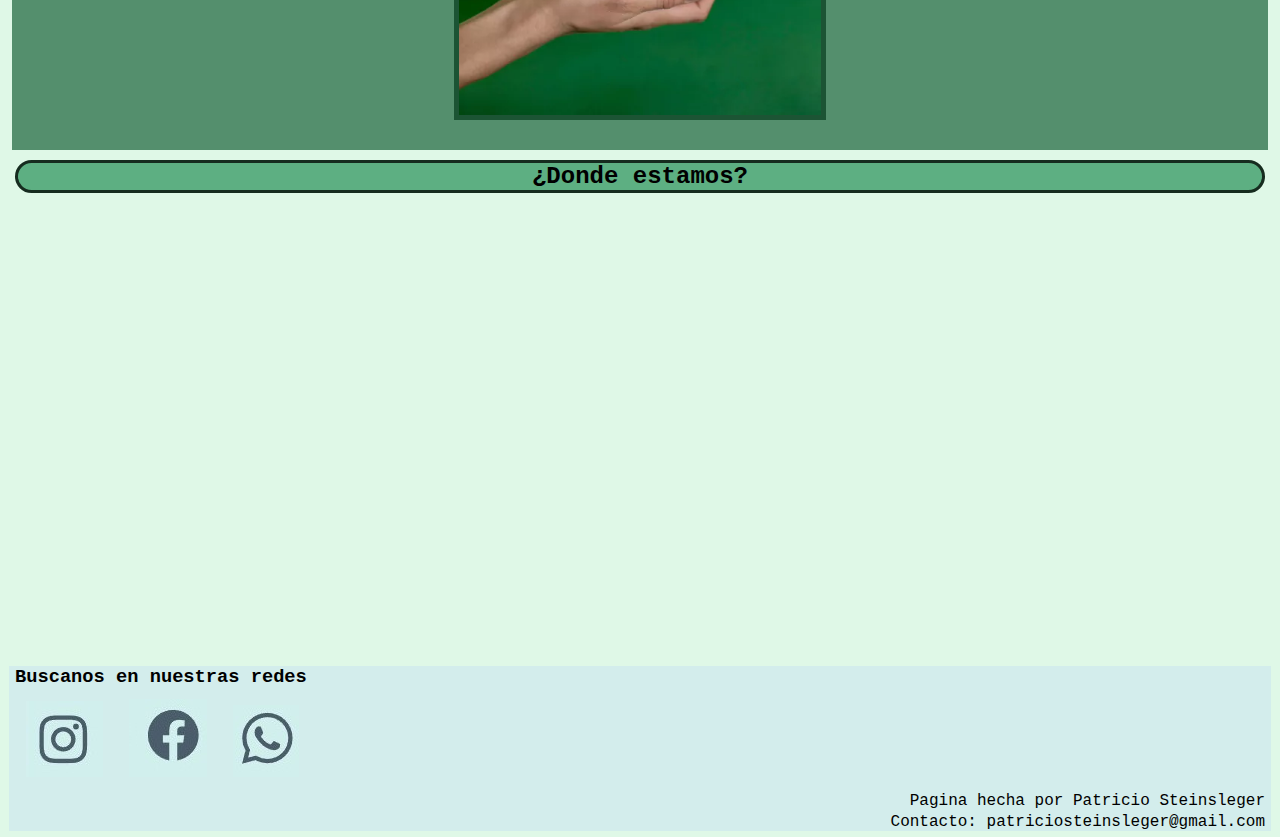
==== commit b17506f7: "Correcciones" ====
--- a/index.html
+++ b/index.html
@@ -3,45 +3,54 @@
 
 <head>
     <meta charset="UTF-8">
+    <meta name="Descripcion de la empresa" content="Pagina sobre el emprendimiento kuibi, una pequeña empresa dedicada a la produccion de alimentos congelados y frescos">
+    <meta name="keywords" content="tacc, celiaquia, saludable, congelados, gluten, emprendimiento">
     <meta name="viewport" content="width=device-width, initial-scale=1.0">
-    <title>Document</title>
-    <link rel="stylesheet" href="../CSS/styles.css">
+    <title>Kuibi: sin TACC</title>
+    <link rel="stylesheet" href="./CSS/styles.css">
 </head>
 
-<body class="fondogral">
+<body>
     <header class="head">
         <img class="logo" src="./IMG/logo.jpg" alt="Logo kuibi">
         <div>
-            
+
             <nav class="menu-nav">
-                <a href="./Paginas/quienes-somos.html">
-                    <p class="txt-head">Quienes somos</p>
-                </a>
-                <a href="./Paginas/nuestros-p.html">
-                    <p class="txt-head">Nuestros productos</p>
-                </a> 
-                <a href="./Paginas/sin-gluten.html">
-                    <p class="txt-head">¿Por que sin gluten?</p>
-                </a> 
-                <a href="./Paginas/servicios.html">
-                    <p class="txt-head">Nuestros servicios</p>
-                </a> 
-                <a href="https://kuibi.mitiendanube.com/productos/">
-                    <p class="txt-head">¡Hace tu pedido!</p>
-                </a> 
+                <ul class="lista-head">
+                    <li class="ele-lista-head"><a href="./Paginas/quienes-somos.html">
+                            <p class="txt-head">Quienes somos</p>
+                        </a></li>
+                    <li class="ele-lista-head"><a href="./Paginas/nuestros-p.html">
+                            <p class="txt-head">Nuestros productos</p>
+                        </a> </li>
+                    <li class="ele-lista-head"><a href="./Paginas/sin-gluten.html">
+                            <p class="txt-head">¿Por que sin gluten?</p>
+                        </a> </li>
+                    <li class="ele-lista-head"><a href="./Paginas/servicios.html">
+                            <p class="txt-head">Nuestros servicios</p>
+                        </a> </li>
+                    <li class="ele-lista-head"><a href="https://kuibi.mitiendanube.com/productos/">
+                            <p class="txt-head">¡Hace tu pedido!</p>
+                        </a></li>
                 </ul>
             </nav>
-        </ul>
+            </ul>
         </div>
     </header>
 
     <main>
 
-        <section class="imagen-y-txt">
+        <article class="imagen-y-txt">
             <img class="main1" src="../IMG/main 1.webp" alt="kuibi, nutrite sin gluten"></td>
-            <div class="txt-main1"><p> En el corazón de la ciudad, "Kuibi" se destaca como una pequeña empresa dedicada a ofrecer opciones deliciosas y saludables para quienes buscan evitar el gluten. Con recetas cuidadosamente elaboradas y productos frescos, esta empresa no solo satisface el paladar, sino que también se compromete con la calidad y la seguridad alimentaria. Desde panes y pasteles hasta comidas completas, "Kuibi" se ha convertido en un refugio confiable para quienes desean disfrutar de la comida sin preocupaciones. </p>
-                </div>
-        </section>
+            <div class="txt-main1">
+                <p> En el corazón de la ciudad, "Kuibi" se destaca como una pequeña empresa dedicada a ofrecer opciones
+                    deliciosas y saludables para quienes buscan evitar el gluten. Con recetas cuidadosamente elaboradas
+                    y productos frescos, esta empresa no solo satisface el paladar, sino que también se compromete con
+                    la calidad y la seguridad alimentaria. Desde panes y pasteles hasta comidas completas, "Kuibi" se ha
+                    convertido en un refugio confiable para quienes desean disfrutar de la comida sin preocupaciones.
+                </p>
+            </div>
+        </article>
 
         <section class="flex-productos">
             <div class="item-grid">
@@ -79,21 +88,21 @@
 </body>
 
 </main>
-<footer>
+<footer class="footer">
     <article>
         <h3 class="texto-buscanos">Buscanos en nuestras redes</h3>
         <section class="logos-contacto">
-            <a class="logos-footer-insta" href="https://www.instagram.com/kuibi.singluten/"><img
-                    src="../IMG/logo-insta.jpg" alt="logo de instagam"></a>
-            <a href="https://www.facebook.com"><img class="logos-footer-fb" src="../IMG/logo-fb.jpg"
+            <a href="https://www.instagram.com/kuibi.singluten/">
+                <img src="../IMG/logo-insta.jpg" alt="logo de instagam"></a>
+            <a href="https://www.facebook.com"><img src="../IMG/logo-fb.jpg"
                     alt="logo de facebook"></a>
-            <a href="https://web.whatsapp.com/"><img class="logos-footer-wp" src="../IMG/logo-wp.png"
+            <a href="https://web.whatsapp.com/"><img src="../IMG/logo-wp.png"
                     alt="logo de whatsapp"></a>
         </section>
-        <section>
-            <p class="texto-foot">Pagina hecha por Patricio Steinsleger</p>
-            <p class="texto-foot">Contacto: patriciosteinsleger@gmail.com</p>
-        </section>
+        
+            <p>Pagina hecha por Patricio Steinsleger</p>
+            <p>Contacto: patriciosteinsleger@gmail.com</p>
+        
     </article>
 </footer>
 
--- a/CSS/styles.css
+++ b/CSS/styles.css
@@ -1,16 +1,13 @@
 * {
-  margin: 0;
+  margin: 3px;
   padding: 0;
   box-sizing: border-box;
 }
 
 /* Variables */
-/* Me gustaria poder cambiar el color de fondo acorde a la hora, pero creo que aun no llegamos a eso */
-.fondogral {
-  background-color: #d3f8de;
-}
-
-.txt-head {
+/* Me gustaria poder cambiar el color de fondo acorde a la hora, pero creo que aun no llegamos a eso, me imagino que estara compuesto de manera similar al apartado fondo gral */
+/* No soy capaz de hacer que la lista se muestre de manera horizontal */
+a p {
   display: flex;
   display: inline;
   flex-direction: row;
@@ -22,14 +19,34 @@
   font-size: 16px;
 }
 
+.lista-head {
+  display: flex;
+  flex-direction: row;
+  list-style: none;
+  padding: #d0e0d5 10px;
+}
+
+.ele-lista-head {
+  border: solid 1px #d0e0d5;
+  padding: 5px;
+}
+
+.txt-head {
+  border: 15px #b0d8bb;
+  background-color: #b0d8bb;
+  justify-content: space-evenly;
+}
+
+.head {
+  background-color: #9cd3ac;
+  display: flex;
+  justify-content: space-around;
+}
+
 .txt-head:hover {
   font-size: 20px;
-}
-
-.head {
-  background-color: #9cd3ac;
-  display: flex;
-  justify-content: space-around;
+  animation-name: head;
+  animation-duration: 2s;
 }
 
 .menu-nav {
@@ -38,6 +55,14 @@
   vertical-align: -150%;
 }
 
+@keyframes head {
+  from {
+    background-color: #9cd3ac;
+  }
+  to {
+    background-color: #d0e0d5;
+  }
+}
 .imagen-y-txt {
   display: grid;
   grid-template-columns: 1fr 1fr;
@@ -58,9 +83,9 @@
 
 .txt-main1 {
   display: inline-block;
-  justify-content: center;
-  text-align: center;
-  padding: 60px 5px 5px 5px;
+  justify-content: top;
+  text-align: center;
+  padding: 5px;
   background-color: #9cd3ac;
   height: 290px;
   width: 49vw;
@@ -70,21 +95,246 @@
   font-family: "Courier New";
 }
 
-.texto-indx-grid{
-  padding: 5px 5px 25px 5px;
-  font-family: "Courier New";
-  font-size: 20px;
-  font-weight: 600;
-  text-justify: distribute;
+.flex-productos {
+  display: flex;
+  flex-wrap: wrap;
+  width: fit-content;
+  text-align: center;
+  background-color: #548f6d;
+  justify-content: center;
+}
+
+.texto-indx-grid {
+  font-family: "Courier New";
+  background-color: #9cd3ac;
+  border-radius: 45px;
+  padding: 15px;
+}
+
+.flex-productos {
+  display: flex;
+  flex-wrap: wrap;
+  width: fit-content;
+  text-align: center;
+  background-color: #548f6d;
+  justify-content: center;
+}
+
+.mini-titulo-quienes1 {
+  font-family: "Courier New";
+  position: sticky;
+  text-align: center;
+  top: 15px;
+  background-color: #7fad94;
+  border: 5px, bold, #162c1f;
+  border-radius: 45px;
+  max-width: 800px;
+  margin-top: 15px;
+  margin-bottom: 15px;
+  padding: 5px;
+  margin: auto;
+}
+
+.mini-titulo-quienes2 {
+  font-family: "Courier New";
+  position: sticky;
+  text-align: center;
+  top: 15px;
+  background-color: #7fad94;
+  border: 5px, bold, #162c1f;
+  border-radius: 45px;
+  max-width: 800px;
+  margin-top: 15px;
+  margin-bottom: 15px;
+  padding: 5px;
+  margin: auto;
+  border-radius: 45px;
+}
+
+.mini-titulo-quienes3 {
+  font-family: "Courier New";
+  position: sticky;
+  text-align: center;
+  top: 15px;
+  background-color: #7fad94;
+  border: 5px, bold, #162c1f;
+  border-radius: 45px;
+  max-width: 800px;
+  margin-top: 15px;
+  margin-bottom: 15px;
+  padding: 5px;
+  margin: auto;
+}
+
+.img-quienes {
+  display: inline;
+  float: right;
+  margin: 5px;
+  border: 3px solid #1c5434;
+  max-width: 500px;
+  max-height: 540px;
+}
+
+.img-quienes-izq {
+  display: inline;
+  float: left;
+  margin: 5px;
+  border: 3px solid #1c5434;
+  max-width: 500px;
+  max-height: 540px;
+}
+
+.sector-sin-gluten {
+  border: 2px solid #162c1f;
+  padding: 10px;
+  background-color: #9cd3ac;
+  border-radius: 45px;
+}
+
+@media all and (max-width: 600px) {
+  .img-quienes {
+    max-width: 200px;
+  }
+  .img-quienes-izq {
+    max-width: 200px;
+  }
+}
+.grid-servicios {
+  display: grid;
+  grid-template-columns: 1fr 1fr 1fr 1fr 1fr;
+  grid-template-rows: 80px 200px 80px 280px 80px 220px;
+  border: 1px solid #162c1f;
+  background-color: #5daf82;
+}
+
+.img-producto-servicios1 {
+  grid-row: -7/span -5;
+  border: 3px solid #162c1f;
+  width: 280px;
+  height: 280px;
+}
+
+.img-producto-servicios2 {
+  grid-row: -5/span -3;
+  width: 280px;
+  height: 280px;
+  border: 3px solid #162c1f;
+}
+
+.img-producto-servicios3 {
+  grid-row: -3/span -1;
+  width: 280px;
+  height: 280px;
+  border: 3px solid #162c1f;
+}
+
+.titulo-producto-servicios1 {
+  grid-column: 1/5;
+  border: 3px solid #162c1f;
+  background-color: #427458;
+  text-align: center;
+  padding: 20px;
+  font-family: "Courier New";
+}
+
+.descripcion-producto-servicios1 {
+  grid-column: 1/5;
+  border: 3px solid #162c1f;
+  background-color: #9cd3ac;
+  font-family: "Courier New";
+  padding: 5px;
+}
+
+@media screen and (max-width: 601px) {
+  .grid-servicios {
+    display: grid;
+    grid-template-columns: 1fr 1fr 1fr;
+    grid-template-rows: 80px 500px 80px 600px 80px 500px;
+    border: 1px solid #162c1f;
+    background-color: #5daf82;
+  }
+  .titulo-producto-servicios1 {
+    grid-column: 1/3;
+    border: 3px solid #162c1f;
+    background-color: #427458;
+    font-family: "Courier New";
+  }
+  .descripcion-producto-servicios1 {
+    grid-column: 1/3;
+    border: 3px solid #162c1f;
+    font-family: "Courier New";
+  }
+  .img-producto-servicios1 {
+    grid-row: -7/span -5;
+    max-width: 85%;
+    border: 3px solid #162c1f;
+    object-fit: cover;
+  }
+  .img-producto-servicios2 {
+    grid-row: -5/span -3;
+    max-width: 85%;
+    border: 3px solid #162c1f;
+    object-fit: cover;
+  }
+  .img-producto-servicios3 {
+    grid-row: -3/span -1;
+    max-width: 85%;
+    border: 3px solid #162c1f;
+    object-fit: cover;
+  }
+}
+.mini-titulo {
+  background-color: #7fad94;
+  border: 5px, bold, #162c1f;
+  margin-top: 15px;
+  margin-bottom: 15px;
+  padding: 5px;
+  font-family: "Courier New";
+  border-radius: 45px;
+}
+
+.img-sin-gluten {
+  float: left;
+  margin: 15px;
+  border: 3px solid #162c1f;
+  background-color: #162c1f;
+  width: 250px;
+  height: 200px;
+  border-radius: 15px;
+}
+
+.footer {
+  background-color: #d3edec;
+}
+
+.texto-buscanos {
+  background-color: #d3edec;
+  font-family: "Courier New";
+}
+
+footer article section a img {
+  background-color: #d3edec;
+  padding: 5px;
+}
+footer article p {
+  text-align: end;
+  background-color: #d3edec;
+  font-family: "Courier New";
+}
+
+body {
+  background-color: #dff8e7;
 }
 
 .titulo-principal {
   text-align: center;
   display: block;
   background-color: #5daf82;
+  border: 3px solid #162c1f;
   margin-top: 10px;
   margin-bottom: 10px;
   font-family: "Courier New";
+  border-radius: 45px;
 }
 
 .tabla-prod-index {
@@ -107,14 +357,6 @@
   border: 5px #1f4e34;
 }
 
-.mapa {
-  border: 5px #1c5434;
-}
-
-.footer {
-  background-color: #d3edec;
-}
-
 .texto-relleno-1 {
   width: 30px;
   font-family: "Courier New";
@@ -126,40 +368,6 @@
   font-weight: bold;
 }
 
-/* Uso de flexbox (nuestros-p) */
-.lista-head {
-  display: flex;
-  flex-direction: row;
-  background-color: #9cd2ac;
-}
-
-.logo-head {
-  flex-direction: column;
-  list-style: none;
-}
-
-.txt-head {
-  flex-direction: row;
-  text-align: justify;
-  list-style: none;
-  background-color: #b1d6bc;
-  align-self: left;
-  margin-left: 8px;
-  margin-top: 25px;
-  padding: 5px 15px 5px;
-  font-family: "Courier New";
-}
-
-.flex-productos {
-  border-bottom: 50px #d3f8de;
-  display: flex;
-  flex-wrap: wrap;
-  width: 100vw;
-  text-align: center;
-  background-color: #548f6d;
-  justify-content: center;
-}
-
 .items-comida {
   width: fit-content;
   text-align: center;
@@ -177,22 +385,6 @@
   display: flex;
   flex-direction: column;
   margin: 20px;
-}
-
-.logos-contacto {
-  background-color: #d3edec;
-  padding: 5px;
-}
-
-.texto-foot {
-  text-align: end;
-  background-color: #d3edec;
-  font-family: "Courier New";
-}
-
-.texto-buscanos {
-  background-color: #d3edec;
-  font-family: "Courier New";
 }
 
 /* Viewports */
@@ -238,15 +430,13 @@
   }
   .titulo-principal {
     text-align: center;
+    padding: 5px;
   }
   .img-comida {
     width: 40vw;
     height: auto;
     align-items: center;
   }
-  .lista-head {
-    flex-direction: column;
-  }
   /* Viewports footer*/
   .logos-contacto {
     display: flex;
@@ -259,139 +449,5 @@
     width: 100vw;
   }
 }
-/* Uso de grids (servicios) */
-@media screen and (max-width: 601px) {
-  .grid-servicios {
-    display: grid;
-    grid-template-columns: 1fr 1fr 1fr;
-    grid-template-rows: 80px 00px 80px 200px 80px 200px;
-    border: 1px solid #162c1f;
-    background-color: #5daf82;
-  }
-  .titulo-producto-servicios1 {
-    grid-column: 1/3;
-    border: 3px solid #162c1f;
-    background-color: #427458;
-    font-family: "Courier New";
-  }
-  .descripcion-producto-servicios1 {
-    grid-column: 1/3;
-    border: 3px solid #162c1f;
-  }
-  .img-producto-servicios1 {
-    grid-row: -7/span -5;
-    max-width: 85%;
-    border: 3px solid #162c1f;
-    object-fit: cover;
-  }
-  .img-producto-servicios2 {
-    grid-row: -5/span -3;
-    max-width: 85%;
-    border: 3px solid #162c1f;
-    object-fit: cover;
-  }
-  .img-producto-servicios3 {
-    grid-row: -3/span -1;
-    max-width: 85%;
-    border: 3px solid #162c1f;
-    object-fit: cover;
-  }
-}
-.grid-servicios {
-  display: grid;
-  grid-template-columns: 1fr 1fr 1fr 1fr 1fr;
-  grid-template-rows: 80px 200px 80px 200px 80px 200px;
-  border: 1px solid #162c1f;
-  background-color: #5daf82;
-}
-
-.titulo-producto-servicios1 {
-  grid-column: 1/5;
-  border: 3px solid #162c1f;
-  background-color: #427458;
-  text-align: center;
-  padding: 20px;
-  font-family: "Courier New";
-}
-
-.descripcion-producto-servicios1 {
-  grid-column: 1/5;
-  border: 3px solid #162c1f;
-}
-
-.img-producto-servicios1 {
-  grid-row: -7/span -5;
-  border: 3px solid #162c1f;
-  width: 280px;
-  height: 280px;
-}
-
-.img-producto-servicios2 {
-  grid-row: -5/span -3;
-  width: 280px;
-  height: 280px;
-  border: 3px solid #162c1f;
-}
-
-.img-producto-servicios3 {
-  grid-row: -3/span -1;
-  width: 280px;
-  height: 280px;
-  border: 3px solid #162c1f;
-}
-
-.mini-titulo {
-  background-color: #7fad94;
-  border: 5px, bold, #162c1f;
-  margin-top: 15px;
-  margin-bottom: 15px;
-  padding: 5px;
-  font-family: "Courier New";
-}
-
-/* Uso de mixin */
-.mini-titulo-quienes1 {
-  font-family: "Courier New";
-  position: sticky;
-  text-align: center;
-  background-color: #7fad94;
-  border: 5px, bold, #162c1f;
-  margin-top: 15px;
-  margin-bottom: 15px;
-  padding: 5px;
-}
-
-.mini-titulo-quienes2 {
-  font-family: "Courier New";
-  position: sticky;
-  text-align: center;
-  top: 15px;
-  background-color: #7fad94;
-  border: 5px, bold, #162c1f;
-  margin-top: 15px;
-  margin-bottom: 15px;
-  padding: 5px;
-}
-
-.mini-titulo-quienes3 {
-  font-family: "Courier New";
-  position: sticky;
-  text-align: center;
-  top: 15px;
-  background-color: #7fad94;
-  border: 5px, bold, #162c1f;
-  margin-top: 15px;
-  margin-bottom: 15px;
-  padding: 5px;
-}
-
-.img-sin-gluten {
-  float: left;
-  margin: 5px;
-  border: 3px solid #162c1f;
-  background-color: #162c1f;
-  width: 250px;
-  height: 200px;
-}
 
 /*# sourceMappingURL=styles.css.map */
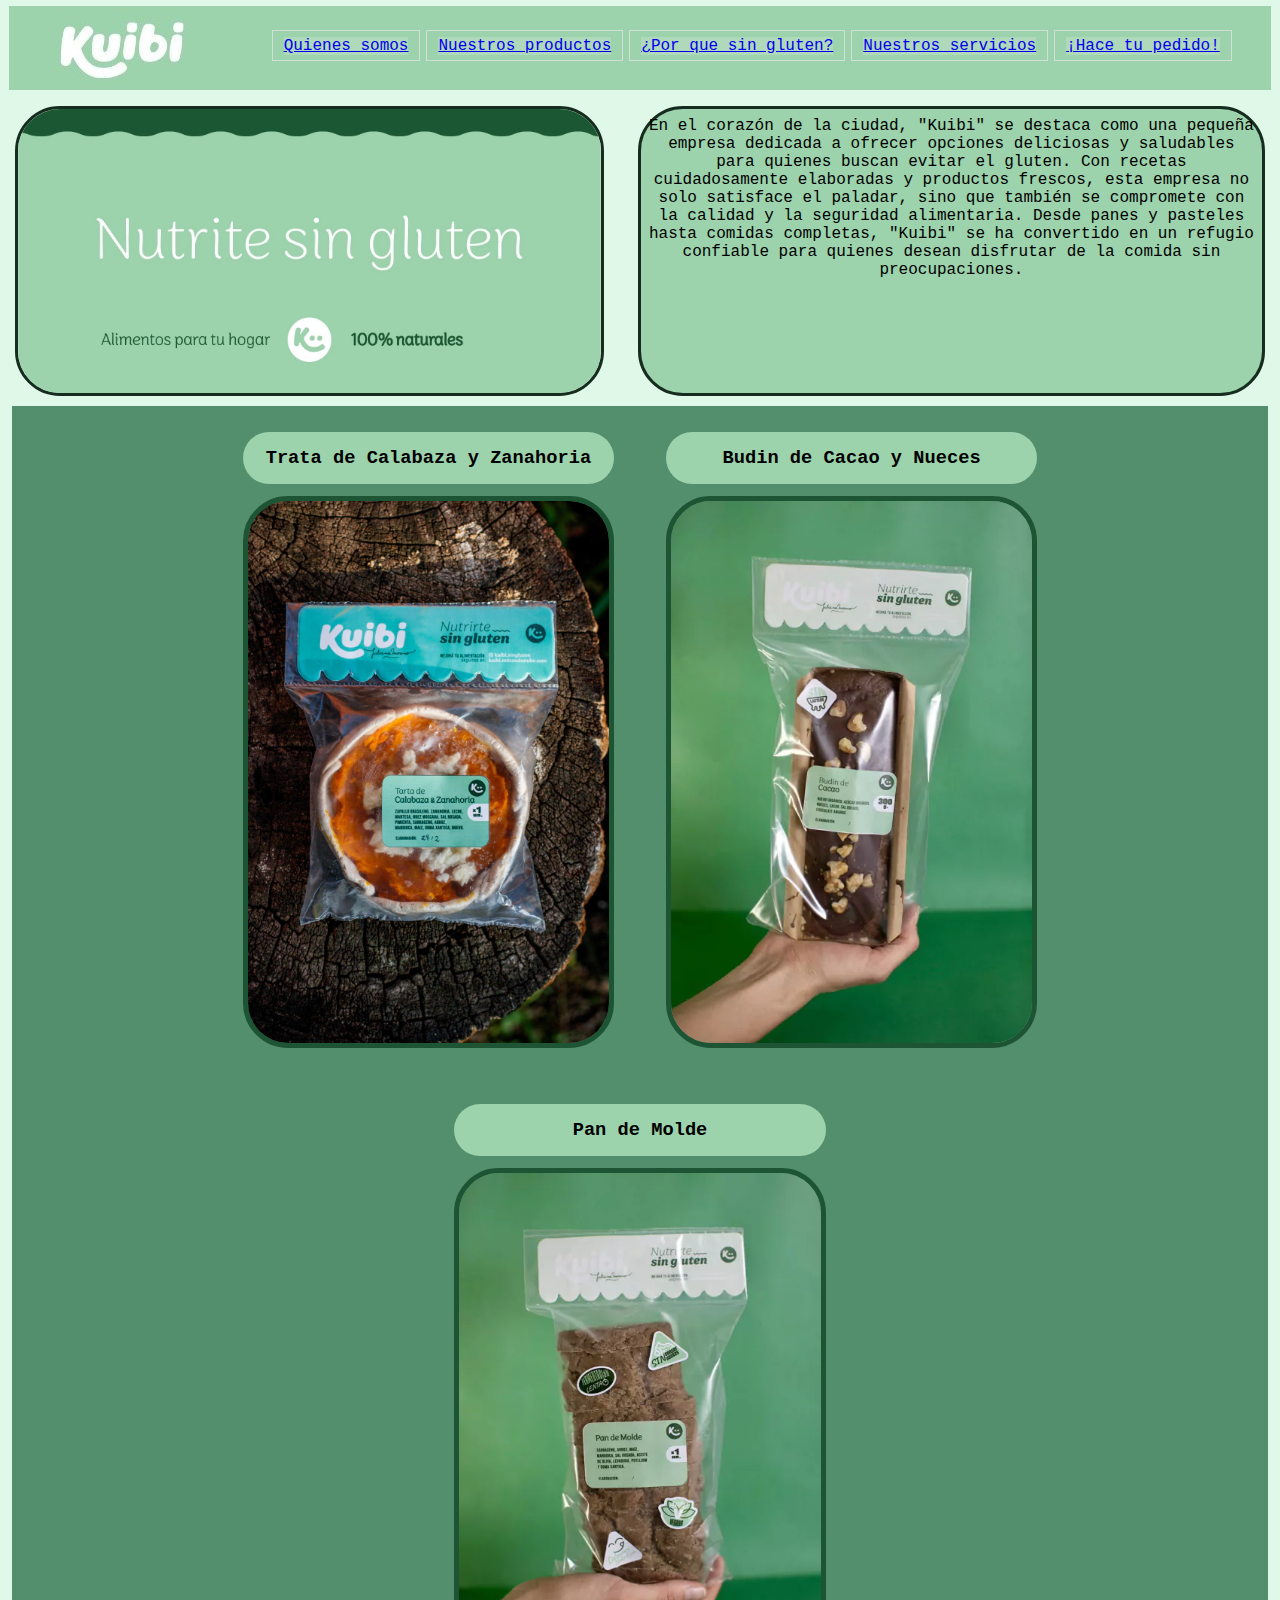
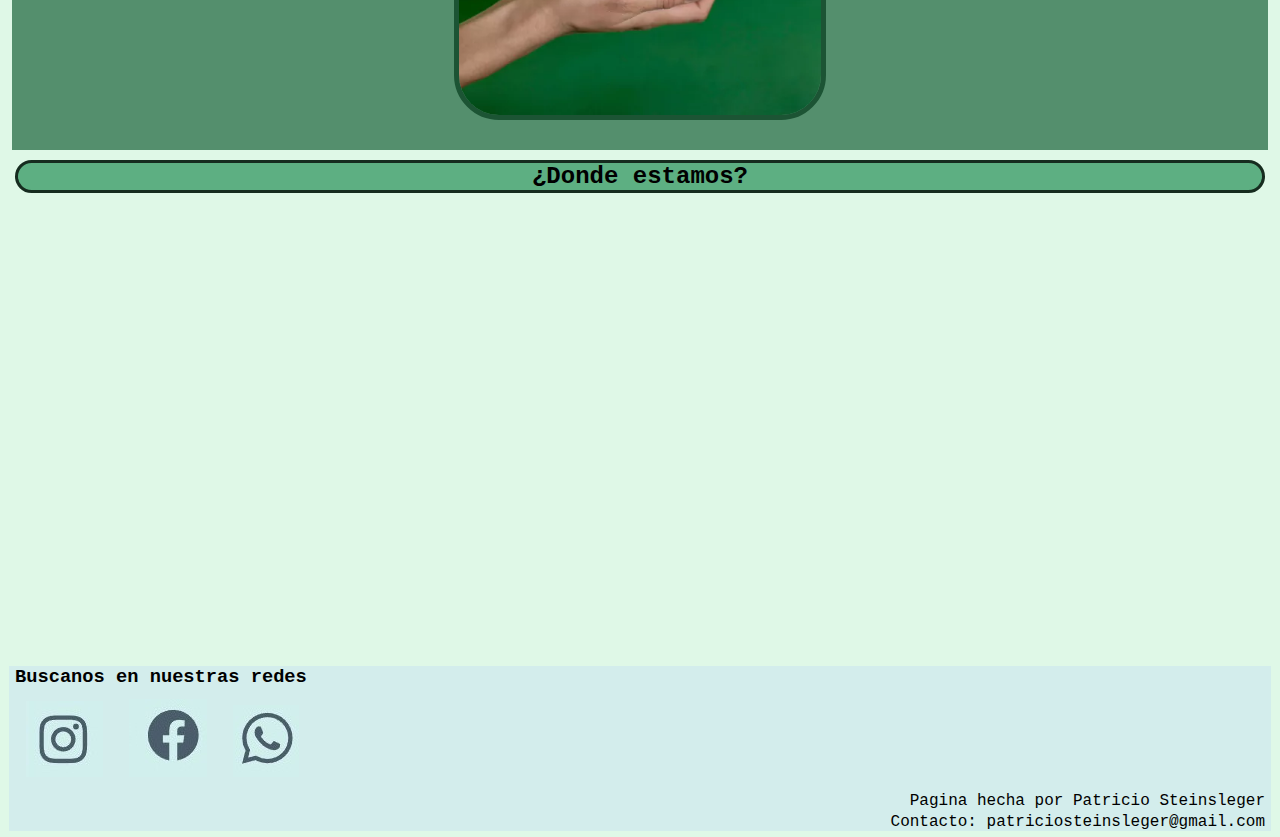
==== commit 10b8ab26: "Detalles" ====
--- a/index.html
+++ b/index.html
@@ -93,10 +93,10 @@
         <h3 class="texto-buscanos">Buscanos en nuestras redes</h3>
         <section class="logos-contacto">
             <a href="https://www.instagram.com/kuibi.singluten/">
-                <img src="../IMG/logo-insta.jpg" alt="logo de instagam"></a>
-            <a href="https://www.facebook.com"><img src="../IMG/logo-fb.jpg"
+                <img src="./IMG/logo-insta.jpg" alt="logo de instagam"></a>
+            <a href="https://www.facebook.com"><img src="./IMG/logo-fb.jpg"
                     alt="logo de facebook"></a>
-            <a href="https://web.whatsapp.com/"><img src="../IMG/logo-wp.png"
+            <a href="https://web.whatsapp.com/"><img src="./IMG/logo-wp.png"
                     alt="logo de whatsapp"></a>
         </section>
         
@@ -105,5 +105,4 @@
         
     </article>
 </footer>
-
 </html>--- a/CSS/styles.css
+++ b/CSS/styles.css
@@ -73,12 +73,13 @@
 
 .main1 {
   height: 290px;
-  width: 49vw;
+  width: 46vw;
   border: 5px solid #1c5434;
   display: inline;
   grid-column: 1/2;
   border: 3px solid #162c1f;
   background-color: #9cd2ac;
+  border-radius: 45px;
 }
 
 .txt-main1 {
@@ -93,6 +94,7 @@
   border: 3px solid #162c1f;
   background-color: #9cd2ac;
   font-family: "Courier New";
+  border-radius: 45px;
 }
 
 .flex-productos {
@@ -170,22 +172,24 @@
   display: inline;
   float: right;
   margin: 5px;
-  border: 3px solid #1c5434;
+  border: 5px solid #1c5434;
   max-width: 500px;
   max-height: 540px;
+  border-radius: 45px;
 }
 
 .img-quienes-izq {
   display: inline;
   float: left;
   margin: 5px;
-  border: 3px solid #1c5434;
+  border: 5px solid #1c5434;
   max-width: 500px;
   max-height: 540px;
+  border-radius: 45px;
 }
 
 .sector-sin-gluten {
-  border: 2px solid #162c1f;
+  border: 5px solid #162c1f;
   padding: 10px;
   background-color: #9cd3ac;
   border-radius: 45px;
@@ -379,6 +383,7 @@
   width: 29vw;
   border: 5px solid #1c5434;
   height: auto;
+  border-radius: 45px;
 }
 
 .item-grid {
@@ -409,7 +414,7 @@
   }
   .main1 {
     height: 290px;
-    width: 49vw;
+    width: 93vw;
     border: 5px solid #1c5434;
     display: inline;
     grid-column: 1/2;
@@ -423,7 +428,7 @@
     padding: 5px;
     background-color: #9cd3ac;
     height: 290px;
-    width: 49vw;
+    width: 93vw;
     grid-column: -2/-1;
     border: 3px solid #162c1f;
     background-color: #9cd2ac;
@@ -442,12 +447,6 @@
     display: flex;
     justify-content: center;
   }
-  .txt-main1 {
-    width: 100vw;
-  }
-  .main1 {
-    width: 100vw;
-  }
 }
 
 /*# sourceMappingURL=styles.css.map */
